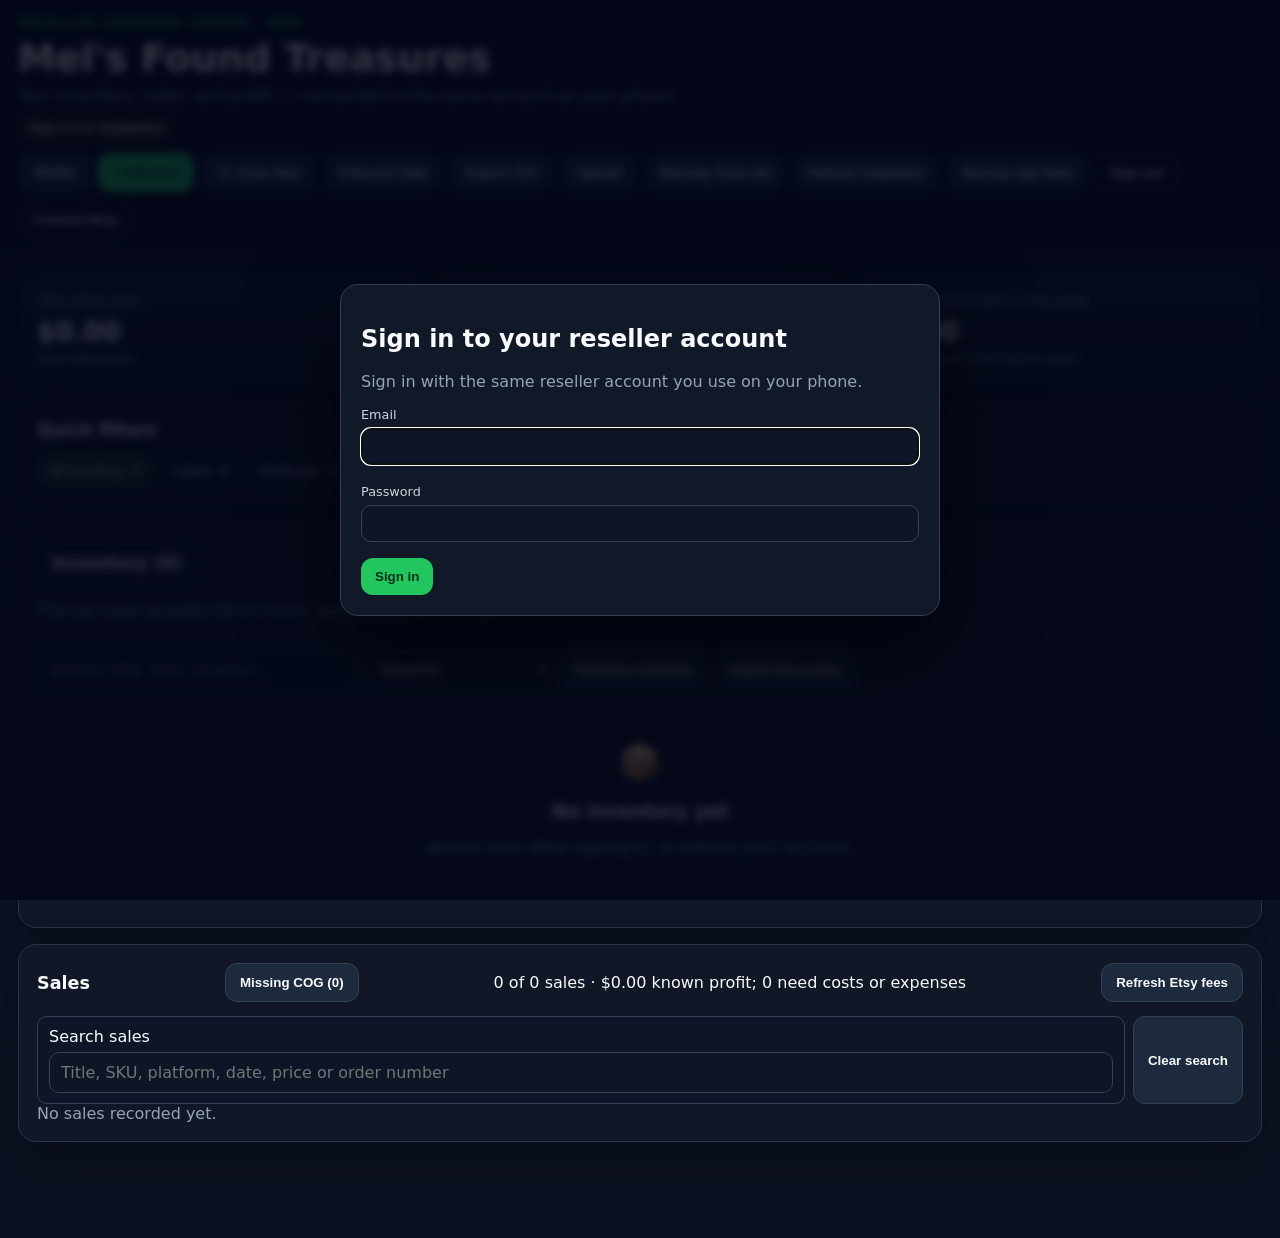
==== index.html @ 8d47d662 "Add separate saved marketplace forms to item editor" ====
<!DOCTYPE html>
<html lang="en">
<head>
  <meta charset="UTF-8" />
  <meta name="viewport" content="width=device-width, initial-scale=1.0, viewport-fit=cover" />
  <meta name="theme-color" content="#111827" />
  <title>Mel's Found Treasures | Reseller Command Center</title>
<meta name="description" content="Your private inventory, sales and profit workspace.">
<meta name="robots" content="noindex,nofollow">
  <style>
@media(min-width:1100px){.shell{max-width:1440px;padding-top:30px}.topbar{padding-left:max(32px,calc((100vw - 1440px)/2));padding-right:max(32px,calc((100vw - 1440px)/2))}.inventory-list{grid-template-columns:repeat(2,minmax(0,1fr))}.item-main,.sale-card>div{min-width:0}.item-main h3{overflow-wrap:anywhere}.modal{width:min(1000px,94vw)}}
button:focus-visible,a:focus-visible{outline:3px solid var(--accent);outline-offset:3px}

:root{--bg:#0b1020;--panel:#111827;--panel2:#182235;--text:#f8fafc;--muted:#94a3b8;--line:#273449;--accent:#22c55e;--accent2:#16a34a;--warn:#f59e0b;--danger:#ef4444;--blue:#60a5fa;--shadow:0 18px 50px rgba(0,0,0,.24)}
*{box-sizing:border-box}html{background:var(--bg);color:var(--text);font-family:Inter,ui-sans-serif,system-ui,-apple-system,BlinkMacSystemFont,"Segoe UI",sans-serif}body{margin:0;background:linear-gradient(180deg,#0b1020 0,#0e1628 34%,#0b1020 100%);min-height:100vh}.topbar{padding:28px max(18px,calc((100vw - 1280px)/2));display:flex;justify-content:space-between;align-items:flex-start;border-bottom:1px solid var(--line);background:rgba(8,13,26,.86);backdrop-filter:blur(14px);position:sticky;top:0;z-index:5}.eyebrow{font-size:.72rem;letter-spacing:.15em;font-weight:800;color:var(--accent);margin-bottom:6px}.topbar h1{margin:0;font-size:clamp(1.55rem,3.5vw,2.35rem)}.sub,.muted{color:var(--muted)}.sub{margin:.35rem 0 0;max-width:680px}.shell{max-width:1280px;margin:0 auto;padding:22px 18px 80px}.kpis{display:grid;grid-template-columns:repeat(4,1fr);gap:14px;margin-bottom:16px}.kpi{background:linear-gradient(180deg,var(--panel2),var(--panel));border:1px solid var(--line);border-radius:18px;padding:18px;box-shadow:var(--shadow)}.kpi .label{font-size:.8rem;color:var(--muted);margin-bottom:8px}.kpi .value{font-size:1.65rem;font-weight:800}.kpi .mini{font-size:.76rem;color:var(--muted);margin-top:5px}.action-row{display:flex;gap:10px;flex-wrap:wrap;margin:16px 0}.primary,.secondary,.ghost,.danger{border:0;border-radius:12px;padding:11px 14px;font-weight:700;cursor:pointer}.primary{background:var(--accent);color:#052e16}.primary:hover{background:#34d399}.secondary{background:#1d293d;color:var(--text);border:1px solid #334155}.ghost{background:transparent;color:var(--text);border:1px solid #334155}.danger{color:#fecaca;border-color:#7f1d1d}.file-label{display:inline-flex;align-items:center}.panel-grid{display:grid;grid-template-columns:1.2fr .8fr;gap:16px}.panel{background:rgba(17,24,39,.94);border:1px solid var(--line);border-radius:18px;padding:18px;margin-bottom:16px;box-shadow:var(--shadow)}.panel-head{display:flex;justify-content:space-between;align-items:center;gap:12px;margin-bottom:14px}.panel-head h2{font-size:1.1rem;margin:0}.wrap{align-items:flex-start;flex-wrap:wrap}.toolbar{display:flex;gap:8px;flex-wrap:wrap}.search,select,input,textarea{width:100%;background:#0d1526;color:var(--text);border:1px solid #344259;border-radius:10px;padding:10px 11px;font:inherit}select{cursor:pointer}.toolbar .search{width:min(320px,60vw)}.toolbar select{width:auto}.health-bars{display:grid;gap:11px}.health-row{display:grid;grid-template-columns:120px 1fr 60px;gap:10px;align-items:center;font-size:.86rem}.bar{height:10px;border-radius:999px;background:#0b1220;overflow:hidden}.bar>span{display:block;height:100%;background:linear-gradient(90deg,var(--accent),#86efac)}.chips{display:flex;gap:8px;flex-wrap:wrap}.chip{padding:8px 11px;border-radius:999px;background:#0d1526;border:1px solid #344259;color:var(--text);cursor:pointer;font-size:.84rem}.chip.active{background:#193225;border-color:#2b6d43;color:#bbf7d0}.inventory-list,.sales-list{display:grid;gap:10px}.item-card,.sale-card{display:grid;grid-template-columns:64px 1fr auto;gap:12px;align-items:center;padding:12px;border:1px solid #2b384d;border-radius:14px;background:#0d1526;cursor:pointer}.item-card:hover{border-color:#475569}.thumb{width:64px;height:64px;border-radius:10px;background:#172033;display:flex;align-items:center;justify-content:center;overflow:hidden;color:#64748b;font-size:.72rem;text-align:center}.thumb img{width:100%;height:100%;object-fit:cover}.item-main h3,.sale-card h3{margin:0 0 5px;font-size:.95rem}.meta{color:var(--muted);font-size:.77rem;display:flex;gap:8px;flex-wrap:wrap}.badge{display:inline-flex;align-items:center;border-radius:999px;padding:4px 8px;font-size:.69rem;font-weight:700}.badge.listed{background:#12305a;color:#bfdbfe}.badge.unlisted{background:#3a2a08;color:#fde68a}.badge.sold{background:#123921;color:#bbf7d0}.item-side{text-align:right}.price{font-weight:800}.profit{font-size:.78rem;color:#86efac}.loss{font-size:.78rem;color:#fca5a5}.empty-state{text-align:center;padding:36px 12px;color:var(--muted)}.empty-state h3{color:var(--text);margin-bottom:6px}.empty-icon{font-size:2.2rem}.modal{width:min(920px,94vw);max-height:90vh;overflow:auto;background:#111827;color:var(--text);border:1px solid #334155;border-radius:18px;padding:0;box-shadow:0 30px 90px rgba(0,0,0,.6)}.modal::backdrop{background:rgba(2,6,23,.8);backdrop-filter:blur(4px)}.modal form{padding:20px}.modal.small{width:min(600px,94vw)}.modal-head{display:flex;justify-content:space-between;align-items:flex-start;gap:12px;margin-bottom:16px}.modal-head h2{margin:0}.icon-btn{border:0;background:#1e293b;color:white;width:38px;height:38px;border-radius:10px;cursor:pointer}.form-grid{display:grid;grid-template-columns:repeat(2,1fr);gap:12px}.form-grid.two{grid-template-columns:repeat(2,1fr)}label{display:grid;gap:6px;font-size:.8rem;color:#cbd5e1}textarea{resize:vertical}.modal-actions{display:flex;align-items:center;gap:10px;margin-top:18px}.grow{flex:1}.photo-section{margin-bottom:16px;padding:14px;background:#0d1526;border:1px solid #2b384d;border-radius:14px}.photo-section-head{display:flex;align-items:flex-start;justify-content:space-between;gap:12px;margin-bottom:10px}.photo-help{font-size:.75rem;margin-top:4px}.photo-count{font-size:.75rem;color:#94a3b8;white-space:nowrap}.photo-preview-grid{display:grid;grid-template-columns:repeat(auto-fill,minmax(92px,1fr));gap:9px;min-height:92px}.photo-tile{position:relative;aspect-ratio:1/1;border-radius:11px;overflow:hidden;background:#172033;border:1px solid #334155}.photo-tile img{width:100%;height:100%;object-fit:cover;display:block}.photo-remove{position:absolute;right:5px;top:5px;width:28px;height:28px;border:0;border-radius:999px;background:rgba(2,6,23,.82);color:#fff;font-size:18px;line-height:1;cursor:pointer}.photo-empty{grid-column:1/-1;min-height:92px;border:1px dashed #475569;border-radius:11px;display:flex;align-items:center;justify-content:center;color:#64748b;font-size:.8rem}.photo-actions{display:flex;gap:9px;flex-wrap:wrap;margin-top:10px}.photo-actions .file-label{cursor:pointer}.wide{width:100%}.toast{position:fixed;left:50%;bottom:24px;transform:translateX(-50%) translateY(30px);background:#f8fafc;color:#0f172a;padding:10px 14px;border-radius:999px;font-weight:700;opacity:0;pointer-events:none;transition:.2s;z-index:20}.toast.show{opacity:1;transform:translateX(-50%) translateY(0)}.drive-status{display:inline-flex;align-items:center;gap:6px;margin-top:10px;padding:5px 9px;border:1px solid #334155;border-radius:999px;color:var(--muted);font-size:.76rem;font-weight:700;background:#0d1526}.drive-status.synced{color:#bbf7d0;border-color:#2b6d43}.drive-status.warn{color:#fde68a;border-color:#7c5b16}.drive-status.error{color:#fecaca;border-color:#7f1d1d}.hidden{display:none!important}@media(max-width:860px){.kpis{grid-template-columns:repeat(2,1fr)}.panel-grid{grid-template-columns:1fr}.topbar{position:static}.form-grid{grid-template-columns:1fr}.health-row{grid-template-columns:90px 1fr 48px}}@media(max-width:520px){.shell{padding:14px 12px 70px}.topbar{padding:20px 14px}.kpis{gap:9px}.kpi{padding:14px;border-radius:14px}.kpi .value{font-size:1.3rem}.panel{padding:14px;border-radius:14px}.item-card{grid-template-columns:54px 1fr}.thumb{width:54px;height:54px}.item-side{grid-column:2;text-align:left;display:flex;gap:12px}.toolbar,.toolbar .search,.toolbar select{width:100%}.action-row>*{flex:1 1 45%}.form-grid.two{grid-template-columns:1fr}.modal form{padding:16px}}

@media(max-width:520px){.photo-actions>*{flex:1 1 45%;justify-content:center}.photo-preview-grid{grid-template-columns:repeat(3,1fr)}}

  
#ebayImportDialog td,#ebayImportDialog th{padding:10px;border-bottom:1px solid var(--line);vertical-align:top;font-size:.85rem}

#salesImportDialog td,#salesImportDialog th{padding:10px;border-bottom:1px solid var(--line);font-size:.82rem;vertical-align:top}

#missingCostsDialog td,#missingCostsDialog th{padding:12px;border-bottom:1px solid var(--line);vertical-align:top}#missingCostsDialog input{margin:6px 0;max-width:180px}

@media(min-width:1100px){.kpis{grid-template-columns:repeat(5,minmax(0,1fr))}}

button.costs-need-update{background:#b91c1c;color:#fff;border:1px solid #f87171}button.costs-need-update:hover{background:#991b1b}button.costs-need-update:focus-visible{outline:3px solid #fca5a5;outline-offset:3px}

/* Keep account status and actions together above scrolling page content. */
.topbar{position:sticky;top:0;z-index:20;display:block;padding-top:16px;padding-bottom:12px;background:rgba(8,13,26,.97)}
.topbar>.action-row,.topbar>div>.action-row{margin:12px 0 0;gap:8px}
.topbar .action-row>*{white-space:nowrap}
@media(max-width:860px){.topbar{position:sticky;top:0}.topbar .action-row{flex-wrap:nowrap;overflow-x:auto;max-width:100%;padding-bottom:8px;scrollbar-width:thin}.topbar .action-row>*{flex:0 0 auto}.topbar h1{font-size:1.5rem}}
  #inventoryList{grid-template-columns:minmax(0,1fr)}
  .inventory-columns,.inventory-row{display:grid;grid-template-columns:64px minmax(0,1fr) 120px 145px 125px;align-items:center;gap:12px}
  .inventory-columns{padding:0 13px 4px;color:#a9b6c8;font-size:.78rem;font-weight:700}
  .inventory-columns .inventory-item-heading{grid-column:1 / 3}
  .inventory-row .item-side{text-align:left}
  .inventory-market{display:grid;justify-items:start;gap:4px}
  .inventory-market button{font-size:.82rem;padding:6px 10px}
  .inventory-market a{font-size:.82rem;color:#93c5fd}
  .inventory-market small{color:#a9b6c8;font-weight:650}
  .inventory-market small[data-listed="true"]{color:#86efac}
  .inventory-item-name{display:block;max-width:100%;padding:0;text-align:left;color:inherit;background:none;border:0;border-radius:2px;font:inherit}
  .inventory-cost{display:none}
  @media(max-width:720px){
    .inventory-columns{display:none}
    .inventory-row{grid-template-columns:54px minmax(0,1fr) auto}
    .inventory-row .item-side{grid-column:3;grid-row:1;text-align:left}
    .inventory-market{grid-column:2;grid-row:2}
    .inventory-market-ebay{grid-column:3}
  }
  .inventory-table-view{background:#fff;color:#20262c;border-color:#dce1e5;box-shadow:none}
  .inventory-table-view .panel-head{padding-bottom:12px;border-bottom:1px solid #e3e7ea}
  .inventory-table-view .panel-head h2 button{padding:3px 0;border:0;background:transparent;color:#136d61}
  .inventory-table-view .panel-head .muted,.inventory-table-view .empty-state{color:#59636d}
  .inventory-table-view .toolbar{flex:1 1 420px;display:flex;flex-wrap:wrap;gap:8px}
  .inventory-table-view .toolbar input{flex:1 1 160px;min-width:0}
  .inventory-table-view .toolbar input,.inventory-table-view .toolbar select,.inventory-table-view button.secondary{background:#fff;color:#26313a;border:1px solid #d3dade}
  .inventory-table-view .toolbar button.secondary{color:#116458;border-color:#9ecbc4}
  #inventoryTable.inventory-table-view #inventoryList{gap:0;border:1px solid #e0e5e8;border-radius:6px;overflow:hidden}
  .inventory-table-view .inventory-columns,.inventory-table-view .inventory-row{grid-template-columns:44px minmax(0,1fr) 112px 122px 122px;gap:0;padding:0 10px}
  .inventory-table-view .inventory-columns{background:#f1f4f5;color:#38464d;border-bottom:1px solid #dce2e6}
  .inventory-table-view .inventory-columns span{padding:9px 12px}
  .inventory-table-view .inventory-row{min-height:64px;border:0;border-radius:0;background:#fff;border-bottom:1px solid #e6eaed}
  .inventory-table-view .inventory-row:last-child{border-bottom:0}
  .inventory-table-view .inventory-row:hover,.inventory-table-view .inventory-row:focus-within{background:#f5faf9}
  .inventory-table-view .inventory-row .thumb{width:40px;height:40px;border-radius:5px;background:#f2f4f5;color:#59636d;font-size:.58rem}
  .inventory-table-view .inventory-row .item-main,.inventory-table-view .inventory-row .item-side,.inventory-table-view .inventory-market{padding:8px 12px}
  .inventory-table-view .inventory-row .item-main h3,.inventory-table-view .inventory-row .price{font-size:.86rem;color:#20262c}
  .inventory-table-view .inventory-row .meta,.inventory-table-view .inventory-market small{font-size:.75rem;color:#59636d}
  .inventory-table-view .inventory-row .meta .badge,.inventory-table-view .inventory-age,.inventory-table-view .inventory-projected{display:none}
  .inventory-table-view .inventory-cost{display:inline}
  .inventory-table-view .inventory-market{align-self:stretch;align-content:center;border-left:1px solid #e6eaed}
  .inventory-table-view .inventory-market small[data-listed="true"]{padding:2px 7px;border-radius:20px;background:#def2eb;color:#166654}
  .inventory-table-view .inventory-market button,.inventory-table-view .inventory-market a{padding:0;background:none;border:0;color:#116458;font-size:.73rem;text-decoration:underline}
  @media(max-width:720px){
    .inventory-table-view .inventory-columns{display:none}
    .inventory-table-view .inventory-row{grid-template-columns:44px minmax(0,1fr) minmax(90px,auto);padding:6px 10px}
    .inventory-table-view .inventory-market{border-left:0;grid-column:3}
    .inventory-table-view .inventory-market-ebay{grid-column:2}
    .inventory-table-view .inventory-market::before{content:attr(data-marketplace);color:#303b43;font-size:.72rem;font-weight:700}
  }
  body:has(#itemDialog[open]){background:#fff}
  body:has(#itemDialog[open])>.topbar,body:has(#itemDialog[open])>.shell{display:none}
  #itemDialog{position:static;width:100%;max-width:none;min-height:100dvh;max-height:none;margin:0;padding:0;overflow:visible;border:0;border-radius:0;background:#fff;color:#20262c;box-shadow:none}
  #itemDialog form{display:grid;grid-template-columns:208px minmax(0,1fr);align-items:start;min-height:100dvh;padding:0}
  .item-page-sidebar{position:sticky;top:0;display:grid;align-content:start;gap:12px;min-height:100dvh;padding:22px 16px;background:#f5f7f7;border-right:1px solid #e2e8e8}
  .item-page-sidebar nav{display:grid;gap:2px;border-block:1px solid #dce4e4;padding:12px 0}
  .item-page-sidebar nav a{padding:8px;color:#23534d;text-decoration:none;border-radius:4px}
  .item-page-sidebar nav a:hover{background:#e1efeb}
  .item-page-sidebar .primary{background:#12786b;color:#fff;border:1px solid #12786b}
  #itemDialog .item-page-sidebar .ghost,#itemDialog .item-page-sidebar .secondary{background:#fff;color:#36454e;border:1px solid #d3dbdf}
  #itemDialog .item-page-sidebar .danger{color:#a72e36}
  .item-page-content{width:min(100%,1050px);margin:0 auto;padding:32px clamp(18px,4vw,54px) 48px}
  .item-page-content .eyebrow{color:#14695d}
  .item-page-content .muted,.item-page-content small{color:#55636b}
  .item-page-content input,.item-page-content select,.item-page-content textarea,.item-page-content .secondary,.item-page-content .ghost{background:#fff;color:#26323b;border:1px solid #ccd6da}
  .item-page-content .photo-section,.item-page-content .form-grid,.item-page-content #etsyListingPanel{padding:16px;margin:0 0 22px;border:1px solid #dce4e6;border-radius:7px;background:#f9fbfb}
  .item-page-content #etsyListingPanel a{color:#14695d}
  .item-page-content .item-section-heading{margin:0 0 8px;font-size:1rem}
  .item-page-content section,.item-page-content h3,.item-page-content label{scroll-margin-top:16px}
  @media(max-width:700px){
    #itemDialog form{grid-template-columns:1fr}
    .item-page-sidebar{position:static;grid-template-columns:1fr 1fr;min-height:0;padding:12px;border-right:0;border-bottom:1px solid #e2e8e8}
    .item-page-sidebar nav{grid-column:1 / -1;display:flex;flex-wrap:wrap;padding:4px 0}
    .item-page-content{padding:20px 14px 36px}
  }
</style>
<link rel="stylesheet" href="./stats.css?v=marketplace-popup">
</head>
<body>
  <header class="topbar">
    <div>
      <div class="eyebrow">RESELLER COMMAND CENTER · WEB</div>
      <h1>Mel's Found Treasures</h1>
      <p class="sub">Your inventory, sales, and profit — connected to the same account as your phone.</p>
      <div id="driveStatus" class="drive-status">Sign in to Supabase</div>
    <nav class="action-row" aria-label="Main actions">
      <a class="secondary" href="#stats" id="statsLink">Stats</a>
      <button class="primary" id="addItemBtn">+ Add Item</button>
      <button class="secondary" id="scanItemBtn">📷 Scan Item</button>
      <button class="secondary" id="recordSaleBtn">$ Record Sale</button>
      <button class="secondary" id="exportBtn">Export CSV</button><button id="platformUploadBtn" class="secondary">Upload</button><button id="missingCostsBtn" class="secondary">Missing Costs</button>
      <label class="secondary file-label">Import CSV<input id="importInput" type="file" accept=".csv" hidden></label>
      <button class="secondary" id="driveSyncBtn">☁ Sync Drive</button>
      <button class="secondary" id="backupBtn">Backup App Data</button>
      <label class="secondary file-label">Restore App Data<input id="restoreInput" type="file" accept="application/json,.json" hidden></label>
    </nav>
    </div>
    <button id="installBtn" class="ghost hidden">Install App</button>
  </header>

  <main class="shell" id="homePage">
    <section class="kpis" id="kpis"></section>



    <section>
      <article class="panel">
        <div class="panel-head"><h2>Quick filters</h2></div>
        <div class="chips" id="filterChips"></div>
      </article>
    </section>

    <section class="panel" id="inventoryTable">
      <div class="panel-head wrap">
        <div><h2><button id="inventoryViewBtn" class="ghost" type="button" style="font:inherit">Inventory</button></h2><p id="inventoryViewHint" class="muted"></p></div><button id="inventoryHomeBtn" class="secondary hidden" type="button">Back to home</button>
        <div class="toolbar">
          <input id="searchInput" class="search" placeholder="Search title, SKU, location..." />
          <select id="sortSelect">
            <option value="newest">Newest</option>
            <option value="oldest">Oldest</option>
            <option value="valueHigh">Value: high to low</option>
            <option value="roiHigh">ROI: high to low</option>
            <option value="stale">Stalest first</option>
          </select>
        </div>
      </div>
      <div id="inventoryList" class="inventory-list"></div>
      <div id="emptyState" class="empty-state hidden">
        <div class="empty-icon">📦</div>
        <h3>No inventory yet</h3>
        <p>Add your first item or load the demo data to see how the app works.</p>
        <button id="demoBtn" class="secondary">Load Demo Data</button>
      </div>
    </section>

    <section class="panel">
      <div class="panel-head"><h2>Sales</h2><button id="salesMissingCostsBtn" class="secondary">Missing COG (0)</button><span id="salesSummary"></span></div>
      <div class="toolbar"><label class="search" style="flex:1">Search sales<input id="salesSearchInput" type="search" placeholder="Title, SKU, platform, date, price or order number" autocomplete="off"></label><button id="salesSearchClear" type="button" class="secondary">Clear search</button></div><div id="salesList" class="sales-list"></div>
    </section>
  </main>
  <section class="shell hidden" id="statsPage" aria-labelledby="statsTitle">
    <div class="stats-heading">
      <div><a href="#">← Back to home</a><h1 id="statsTitle" tabindex="-1">Sales stats</h1></div>
      <div class="stats-filters">
        <label>Sales period<select id="statsPeriod"><option value="all">All time</option><option value="30">Last 30 days</option><option value="90">Last 90 days</option><option value="365">Last 12 months</option></select></label>
        <label>Marketplace<select id="statsMarketplace"><option value="all">All marketplaces</option></select></label>
      </div>
    </div>
    <p id="statsCoverage" role="status"></p>
    <div class="stats-kpis" id="statsSummary"></div>
    <article class="panel">
      <div class="panel-head"><h2>Current inventory health</h2><span id="inventoryCount"></span></div>
      <div id="healthBars" class="health-bars"></div>
    </article>
    <div class="stats-grid" id="statsReports"></div>
  </section>

  <dialog id="itemDialog" aria-labelledby="itemDialogTitle">
    <form id="itemForm">
      <aside class="item-page-sidebar" aria-label="Item editor toolbar">
        <button type="button" id="backToInventoryBtn" class="secondary">← Back to inventory</button>
        <nav aria-label="Item sections">
          <a href="#itemPhotos" data-item-section="itemPhotos">Photos</a>
          <a href="#itemDetails" data-item-section="itemDetails">Item details</a>
          <a href="#etsyListingPanel" data-item-section="etsyListingPanel" id="itemPageEtsyNav">Etsy listing</a>
          <a href="#itemNotes" data-item-section="itemNotes">Notes</a>
        </nav>
        <button type="submit" class="primary">Save Item</button>
        <button type="button" id="deleteItemBtn" class="danger ghost hidden">Delete Item</button>
      </aside>
      <div class="item-page-content">
      <div class="modal-head">
        <div><div class="eyebrow">INVENTORY ITEM</div><h2 id="itemDialogTitle" tabindex="-1">Add Item</h2></div>
      </div>

      <div class="photo-section" id="itemPhotos">
        <div class="photo-section-head">
          <div>
            <strong>Item photos</strong>
            <div class="muted photo-help">Choose up to 8 pictures from your phone or take a new one.</div>
          </div>
          <span id="photoCount" class="photo-count">0 / 8</span>
        </div>
        <div class="photo-preview-grid" id="photoPreview"><div class="photo-empty">No photos yet</div></div>
        <div class="photo-actions">
          <label class="secondary file-label">Choose Photos<input id="photoLibraryInput" type="file" accept="image/*" multiple hidden></label>
          <label class="secondary file-label">Take Photo<input id="photoCameraInput" type="file" accept="image/*" capture="environment" hidden></label>
        </div>
      </div>

      <h3 class="item-section-heading" id="itemDetails">Item details</h3>
      <div class="form-grid">
        <label>Item title<input name="title" required placeholder="e.g. HP 410X Black Toner" /></label>
        <label>SKU<input name="sku" placeholder="e.g. BIN-A12-004" /></label>
        <label>Category<input name="category" placeholder="Toner, Collectibles, Tools..." /></label>
        <label>Source<input name="source" placeholder="Estate sale, auction, thrift..." /></label>
        <label>Quantity Purchased<input name="quantity" type="number" min="1" max="2147483647" step="1" value="1" required></label><label>Quantity Remaining<input name="quantityRemaining" type="number" value="1" readonly></label><p id="stockQuantityHint" class="muted"></p><label>Cost of Goods per unit ($)<input name="cost" type="number" min="0" step="any" value="0" /></label>
        <label>Expected sale price per item ($)<input name="expectedPrice" type="number" min="0" step="0.01" value="0" /></label>
        <label>Seller-paid shipping ($)<input name="shippingEstimate" type="number" min="0" step="0.01" value="0" /></label>
        <label>Storage location<input name="location" placeholder="Shelf 2 / Bin B4" /></label>
        <label>Purchase date<input name="purchaseDate" type="date" /></label>
        <label>Listing date<input name="listingDate" type="date" /></label>
        <label>Active listings<input name="activeCount" type="number" min="0" step="1" value="0" /></label>
        <label>Sold comps<input name="soldCount" type="number" min="0" step="1" value="0" /></label>
        <label>Marketplace
          <select name="marketplace">
            <option>eBay</option><option>Etsy</option><option>Facebook Marketplace</option><option>Mercari</option><option>Poshmark</option><option>Other</option>
          </select>
        </label>
        <div><label for="itemStatusSelect">Status</label><div style="display:flex;gap:10px;align-items:center;flex-wrap:wrap"><select name="status" id="itemStatusSelect" style="flex:1;min-width:120px"><option value="unlisted">Unlisted</option><option value="listed">Listed</option><option value="sold">Sold</option></select><button type="button" id="inventoryRecordSaleBtn" class="primary" style="flex:0 0 auto">Record Sale</button><button type="button" id="inventoryAddStockBtn" class="secondary" style="flex:0 0 auto">Add Stock</button></div><small id="inventoryRecordSaleHint">Record Sale opens the sale window directly using saved inventory details. Save other item edits first.</small></div>
      </div>
      <label id="itemNotes">Notes<textarea name="notes" rows="3" placeholder="Condition, flaws, bundle notes, comp observations..."></textarea></label>
      <input type="hidden" name="id" />
      </div>
    </form>
  </dialog>

  <dialog id="saleDialog" class="modal small">
    <form method="dialog" id="saleForm">
      <div class="modal-head">
        <div><div class="eyebrow">SALE</div><h2 id="saleDialogTitle">Record Sale</h2></div>
        <button type="button" onclick="this.closest('dialog').close()" value="cancel" class="icon-btn">✕</button>
      </div>
      <label>Item<select name="itemId" id="saleItemSelect" required></select></label>
      <div class="form-grid two">
        <label>Quantity sold<input name="quantity" type="number" min="1" step="1" value="1" required></label><label>Default price per unit ($)<input name="pricePerItem" type="number" min="0" step="any" required></label><label>Total sale price ($)<input name="salePrice" type="number" min="0" step="0.01" required></label><label>Cost of Goods per unit ($)<input name="costOfGoods" id="saleCostOfGoods" type="number" min="0" step="any" aria-describedby="saleCostOfGoodsHint"></label><p id="saleCostOfGoodsHint" class="muted"></p><p id="saleQuantityHint"></p><div id="saleUnitPriceEditor" style="grid-column:1/-1" hidden><h3>Price for each unit</h3><p class="muted">Each unit starts at the default price. Edit any price below. Changing the default price resets every unit.</p><div id="saleUnitPriceRows" class="form-grid two"></div><div style="display:flex;gap:12px;align-items:center"><button type="button" class="secondary" id="saleUnitPricePrevious">Previous units</button><span id="saleUnitPricePage"></span><button type="button" class="secondary" id="saleUnitPriceNext">Next units</button></div><p id="saleUnitPriceError" role="alert"></p></div><p id="saleProfitPreview"></p>
        <label>Shipping charged ($)<input name="shippingCharged" type="number" min="0" step="0.01" value="0" /></label>
        <label>Actual shipping cost ($)<input name="shippingCost" type="number" min="0" step="0.01" value="0" /></label>
        <label>Platform fees ($)<input name="fees" type="number" min="0" step="0.01" value="0" /></label>
        <label>Other costs ($)<input name="otherCosts" type="number" min="0" step="0.01" value="0" /></label>
        <label>Sold on<select name="marketplace" id="saleMarketplace" required><option value="">Choose platform</option><option>eBay</option><option>Etsy</option><option>Facebook Marketplace</option><option>Poshmark</option></select></label><label>Sale date<input name="saleDate" type="date" required /></label>
      </div>
      <div class="modal-actions"><span class="grow"></span><button type="button" onclick="this.closest('dialog').close()" value="cancel" class="secondary">Cancel</button><button class="primary" type="submit">Save Sale</button></div>
    </form>
  </dialog>

  <dialog id="scanDialog" class="modal small">
    <form method="dialog">
      <div class="modal-head">
        <div><div class="eyebrow">SCAN ITEM</div><h2>Photo workflow</h2></div>
        <button type="button" onclick="this.closest('dialog').close()" value="cancel" class="icon-btn">✕</button>
      </div>
      <p class="muted">Version 1 saves the photo directly to the inventory record. AI identification and live eBay comps are the next integration step because they require external API credentials.</p>
      <button type="button" id="scanToAddBtn" class="primary wide">Take / Choose Photo and Add Item</button>
    </form>
  </dialog>

<dialog id="signInDialog" class="modal small"><form id="signInForm">
<h2>Sign in to your reseller account</h2><p class="muted">Sign in with the same reseller account you use on your phone.</p>
<label>Email<input name="email" type="email" autocomplete="username" required></label><br>
<label>Password<input name="password" type="password" autocomplete="current-password" required></label>
<p id="signInError" role="alert"></p><button class="primary" type="submit">Sign in</button>
</form></dialog>
<dialog id="restockDialog" class="modal small"><form id="restockForm"><h2>Add Stock</h2><p id="restockTitle"></p><p>New purchases stay under this item. Previous sales and their costs stay unchanged. Available stock sells oldest purchase first.</p><label>Units to add<input name="quantity" type="number" min="1" max="2147483647" step="1" value="1" required></label><label>New purchase cost per unit ($)<input name="unitCost" type="number" min="0" step="0.01" required></label><label>Default selling price for new stock ($)<input name="askingPrice" type="number" min="0" step="0.01" required></label><label>Purchase date<input name="purchaseDate" type="date" required></label><p id="restockTotal"></p><p id="restockError" role="alert"></p><div class="modal-actions"><button type="button" id="restockCancel" class="secondary">Cancel</button><button type="submit" class="primary">Add Stock &amp; List</button></div></form></dialog><dialog id="missingCostsDialog" class="modal"><div style="padding:24px"><h2>Missing purchase costs</h2><p id="missingCostsCount"></p><label>Show<select id="missingCostsFilter"><option value="all">All costs needing review</option><option value="unknown">Unknown costs only</option><option value="sales">Sales needing costs</option><option value="zero">$0 costs to review</option></select></label><p id="missingCostsStatus" role="status" aria-live="polite"></p><div style="max-height:55vh;overflow:auto"><table style="width:100%;text-align:left"><thead><tr><th>Item / sale</th><th>Units</th><th>Cost of Goods per unit</th></tr></thead><tbody id="missingCostsRows"></tbody></table></div><div class="modal-actions"><button id="missingCostsClose" class="secondary" onclick="document.getElementById('missingCostsDialog').close()">Close</button></div></div></dialog><dialog id="pendingCostDialog" class="modal small"><form id="pendingCostForm"><h2>Enter purchase cost</h2><p id="pendingCostTitle"></p><p id="pendingCostQty"></p><label>Cost of Goods per unit ($)<input name="purchaseCost" type="number" min="0" step="any" required></label><p id="pendingCostError" role="alert"></p><div class="modal-actions"><button type="button" class="secondary" onclick="document.getElementById('pendingCostDialog').close()">Cancel</button><button type="submit" class="primary">Save cost</button></div></form></dialog><dialog id="salesImportDialog" class="modal"><div style="padding:24px"><h2>Review historical eBay sales</h2><p>Orders and transaction reports are combined to calculate product revenue, fees and net postage. Review the matched items, costs, and remaining stock before importing.</p><label>Orders CSV<input id="salesOrdersFile" type="file" accept=".csv,text/csv"></label><label>Transaction CSV (required for expenses)<input id="salesPaymentsFile" type="file" accept=".csv,text/csv"></label><label>Vendoo CSV (optional purchase-cost suggestions)<input id="salesVendooFile" type="file" accept=".csv,text/csv"></label><p id="salesImportStatus" role="status" aria-live="polite"></p><div style="max-height:40vh;overflow:auto"><table style="width:100%;text-align:left"><thead><tr><th>Order / item</th><th>Qty</th><th>Sale revenue</th><th>Fees / postage</th><th>COG per unit</th><th>Review</th></tr></thead><tbody id="salesRows"></tbody></table></div><label style="display:flex;gap:12px;align-items:flex-start;margin:18px 0"><input id="salesStockConfirm" type="checkbox" style="width:auto">I reviewed these sales. Matching inventory will have its sold quantity deducted, and sold-out Etsy listings will be queued for delisting.</label><div class="modal-actions"><button id="salesClose" class="secondary" onclick="document.getElementById('salesImportDialog').close()">Close</button><button id="salesImportButton" class="primary" disabled>Import historical sales</button></div></div></dialog><dialog id="vendooEnrichDialog" class="modal"><div style="padding:24px"><h2>Fill missing Vendoo photos and COG</h2><p id="vendooEnrichStatus" role="status" aria-live="polite"></p><div style="max-height:55vh;overflow:auto"><table style="width:100%;text-align:left"><thead><tr><th>Item</th><th>Fields to update / review</th></tr></thead><tbody id="vendooEnrichBody"></tbody></table></div><div class="modal-actions"><button id="vendooEnrichClose" class="secondary" onclick="document.getElementById('vendooEnrichDialog').close()">Close</button><button id="vendooEnrichSave" class="primary" disabled>Fill matching records</button></div></div></dialog><dialog id="vendooPhotosDialog" class="modal"><div style="padding:24px"><h2>Fill missing photos from Vendoo</h2><p id="vendooPhotosStatus" role="status" aria-live="polite"></p><div style="max-height:55vh;overflow:auto"><table style="width:100%;text-align:left"><thead><tr><th>Item</th><th>Photo match</th></tr></thead><tbody id="vendooPhotosBody"></tbody></table></div><div class="modal-actions"><button id="vendooPhotosClose" class="secondary" onclick="document.getElementById('vendooPhotosDialog').close()">Close</button><button id="vendooPhotosSave" class="primary" disabled>Add matching photos</button></div></div></dialog><dialog id="platformUploadDialog" class="modal small"><div style="padding:24px"><h2>Upload listings</h2><label>Platform<select id="uploadPlatform"><option value="ebay">eBay</option><option value="vendoo">Vendoo</option><option value="etsy">Etsy</option><option value="facebook">Facebook Marketplace</option></select></label><p id="platformUploadHint"></p><label id="vendooModeLabel" hidden>Import type<select id="vendooUploadMode"><option value="enrich" selected>Fill missing photos and COG — active and sold</option><option value="listings">Active inventory and listings</option><option value="photos">Photos only — active and sold records</option></select></label><label class="secondary file-label">Choose CSV file<input id="platformUploadFile" type="file" accept=".csv,text/csv"></label><p id="platformFileStatus" role="status" aria-live="polite"></p><button id="platformPreviewRetry" class="secondary" type="button">Preview selected file</button><div class="modal-actions"><button class="secondary" onclick="document.getElementById('platformUploadDialog').close()">Cancel</button></div></div></dialog><dialog id="ebayImportDialog" class="modal"><div style="padding:24px"><h2>Review uploaded listings</h2><p id="ebayImportSummary"></p><p id="ebayImportStatus" role="status" aria-live="polite"></p><div style="overflow:auto;max-height:45vh"><table style="width:100%;border-collapse:collapse;text-align:left"><thead><tr><th>Listing</th><th>Source reference</th><th>Action</th><th>Details</th></tr></thead><tbody id="ebayImportBody"></tbody></table></div><div class="modal-actions"><button id="ebayCloseImport" class="secondary" onclick="document.getElementById('ebayImportDialog').close()">Close</button><button id="ebayConfirmImport" class="primary" disabled>Import</button></div></div></dialog>
  <div id="toast" class="toast"></div>
  <script>
const STORE='reseller-command-center-data';
const LEGACY_STORES=['reseller-command-center-v1'];
const BACKUP_FORMAT='reseller-command-center-backup-v1';
const UPDATED_KEY='reseller-command-center-updated-at';
const nowISO=()=>new Date().toISOString().slice(0,10);
const money=n=>new Intl.NumberFormat('en-US',{style:'currency',currency:'USD'}).format(Number(n||0));
const daysBetween=(a,b=new Date())=>{if(!a)return 0;const d=new Date(a+'T12:00:00');return Math.max(0,Math.floor((b-d)/86400000));};
const uid=()=>crypto.randomUUID?.() || '10000000-1000-4000-8000-100000000000'.replace(/[018]/g,c=>(Number(c)^crypto.getRandomValues(new Uint8Array(1))[0]&15>>Number(c)/4).toString(16));

let data=load();
let activeFilter='all';
let editingId=null;
let deferredPrompt=null;
let workingPhotos=[];
let localUpdatedAt=Number(localStorage.getItem(UPDATED_KEY)||0);
let cloudSaveTimer=null;
let cloudBusy=false;
const MAX_PHOTOS=8;

const BUNDLED_THUMBNAILS={};
const BUNDLED_DRIVE_PHOTOS=[];
// Bundled app connection: publishable key only; requests require the user's session.
const SB_URL='https://qlzbgzlfuajsxqsjlduo.supabase.co';
const SB_KEY='sb_publishable_U7wEA2jvrY8uvTS3OcDwvQ_SxrGac3V';
const TARGET_USER='8520b225-f0b0-4361-b5ee-0039209eeb37';
let session=null, rawItems=new Map(), rawSales=new Map(), baseline={items:[],sales:[]}, ready=false, saving=false, refreshPromise=null;
const deep=x=>JSON.parse(JSON.stringify(x));
function metadata(notes){try{return JSON.parse(notes)?.reseller_import_v1||{};}catch{return {notes:notes||''};}}
function fromInventory(r){
 const m=metadata(r.notes);
 return {...m,id:r.id,title:r.title,sku:r.sku||'',category:r.category||'',cost:Number(r.purchase_price||0),
  purchaseDate:r.purchase_date||'',source:r.purchase_location||'',expectedPrice:Number(r.asking_price||0),
  quantity:Number(r.quantity),quantityRemaining:r.quantity_remaining==null?null:Number(r.quantity_remaining),status:r.status.toLowerCase(),createdAt:r.created_at,notes:m.notes||'',photo:m.photo||'',photos:m.photos||[],
  photoIds:m.photoIds||[],shippingEstimate:Number(m.shippingEstimate||0),location:m.location||'',listingDate:m.listingDate||'',
  activeCount:Number(m.activeCount||0),soldCount:Number(m.soldCount||0)};
}
function toInventory(i){
 const m={...metadata(rawItems.get(i.id)?.notes),...i};
 delete m.storagePhotos;
 if(!String(m.photo||'').startsWith('data:'))m.photo=metadata(rawItems.get(i.id)?.notes).photo||'';
 // Legacy Drive references are retained until a separate Storage migration.
 return {id:i.id,user_id:session.user.id,title:i.title,sku:i.sku||'',category:i.category||'',purchase_price:Number(i.cost||0),
 purchase_date:i.purchaseDate||null,purchase_location:i.source||'',asking_price:Number(i.expectedPrice||0),quantity:Number(i.quantity??1),quantity_remaining:rawItems.get(i.id)?.quantity_remaining??Number(i.quantity??1),
 status:({unlisted:'Unlisted',listed:'Listed',sold:'Sold'})[i.status],notes:JSON.stringify({reseller_import_v1:m}),created_at:i.createdAt};
}
function fromSale(s){let financialsPending=false;try{financialsPending=JSON.parse(s.notes||'{}')?.etsy_order_import_v1?.financialsPending===true;}catch{}return {financialsPending,id:s.id,itemId:s.inventory_id,marketplace:s.marketplace||'',unitPricing:storedSaleUnitPricing(s),quantity:Number(s.quantity||1),pricePerItem:Number(s.price_per_item??(Number(s.sale_price)/Number(s.quantity||1))),purchaseCostPending:!!s.purchase_cost_pending,purchaseCostAllocated:s.purchase_cost_allocated==null?null:Number(s.purchase_cost_allocated),salePrice:Number(s.sale_price),shippingCharged:Number(s.buyer_shipping_paid||0),shippingCost:Number(s.shipping_cost||0),fees:Number(s.marketplace_fees||0),otherCosts:Number(s.other_fees||0),saleDate:(s.sold_at||'').slice(0,10)};}
function toSale(s){return {id:s.id,user_id:session.user.id,inventory_id:s.itemId,marketplace:s.marketplace||data.items.find(i=>i.id===s.itemId)?.marketplace||null,sold_at:s.saleDate+'T00:00:00Z',quantity:1,sale_price:s.salePrice,buyer_shipping_paid:s.shippingCharged,shipping_cost:s.shippingCost,marketplace_fees:s.fees,other_fees:s.otherCosts,notes:JSON.stringify({reseller_import_v1:s})};}
function setDriveStatus(text,state=''){const el=document.getElementById('driveStatus');el.textContent=text;el.className='drive-status '+state;}
function cloudMode(){return false;} // No Google Apps Script or automatic Drive migration.
function normalizeData(v){return {items:Array.isArray(v?.items)?v.items:[],sales:Array.isArray(v?.sales)?v.sales:[]};}
function load(){return {items:[],sales:[]};} // Never upload the legacy local/Drive snapshot.
function persistLocal(){} // Session data is not copied into old app data keys.
async function request(path,options={},auth=true){
 if(auth)await ensureSession();
 const response=await fetch(SB_URL+path,{...options,headers:{apikey:SB_KEY,...(auth?{Authorization:'Bearer '+session.access_token}:{}),'Content-Type':'application/json',...options.headers}});
 const text=await response.text();let value;try{value=text?JSON.parse(text):null;}catch{value=null;}
 if(!response.ok)throw new Error(value?.message||value?.msg||value?.error_description||'Connection failed ('+response.status+')');
 return value;
}
function storeSession(s){session=s;localStorage.setItem('reseller_supabase_session_v2',JSON.stringify(s));}
async function ensureSession(){
 if(!session)throw new Error('Sign in first');
 if(session.expires_at*1000>Date.now()+60000)return;
 if(!refreshPromise)refreshPromise=(async()=>{
  const s=await request('/auth/v1/token?grant_type=refresh_token',{method:'POST',body:JSON.stringify({refresh_token:session.refresh_token})},false);
  s.expires_at=Math.floor(Date.now()/1000)+s.expires_in;storeSession(s);
 })().finally(()=>{refreshPromise=null;});
 await refreshPromise;
}
function editable(enabled){
 for(const id of ['addItemBtn','scanItemBtn','recordSaleBtn'])document.getElementById(id).disabled=!enabled;
}
async function syncFromDrive(){
 if(saving)throw new Error('Wait for the current save');
 ready=false;editable(false);setDriveStatus('Loading Supabase…','warn');
 try{
  const filter='?user_id=eq.'+TARGET_USER+'&order=id&limit=1000';
  const [inventory,sales,photoRows]=await Promise.all([
    request('/rest/v1/inventory'+filter),
    request('/rest/v1/sales'+filter),
    request('/rest/v1/item_photos?user_id=eq.'+TARGET_USER+'&order=sort_order,id&limit=1000')
  ]);
  if(inventory.length>=1000||sales.length>=1000)throw new Error('Account exceeds this version’s 1,000-row limit');
  rawItems=new Map(inventory.map(r=>[r.id,r]));
  rawSales=new Map(sales.map(r=>[r.id,r]));
  data={items:inventory.map(fromInventory),sales:sales.map(fromSale)};
  // Bundled thumbnails from the user's export are a display fallback, not a database upload.
  data.items.forEach(i=>{if(!i.photo&&BUNDLED_THUMBNAILS[i.id])i.photo=BUNDLED_THUMBNAILS[i.id];});
  if(typeof loadStoredPhotos==='function')await loadStoredPhotos(photoRows);
  baseline=deep(data);ready=true;render();editable(true);
  setDriveStatus(`Supabase · ${data.items.length} items · ${data.sales.length} sales`,'synced');
  syncItemPageRoute();
 }catch(e){setDriveStatus(e.message,'error');throw e;}
}
async function save(){
 if(!ready||saving)throw Error('Connect and refresh before saving');saving=true;editable(false);setDriveStatus('Saving to Supabase…','warn');let confirmed=false;
 try{
  const prior=new Map(baseline.items.map(i=>[i.id,i]));
  const p_items=data.items.filter(i=>JSON.stringify(i)!==JSON.stringify(prior.get(i.id))).map(i=>({row:toInventory(i),expected:rawItems.get(i.id)||null}));
  const p_sales=data.sales.filter(s=>!baseline.sales.some(b=>b.id===s.id)).map(toSale);
  const p_deleted=baseline.items.filter(i=>!data.items.some(n=>n.id===i.id)).map(i=>({id:i.id,expected:rawItems.get(i.id)}));
  await request('/rest/v1/rpc/reseller_save_quantity_inventory_v2',{method:'POST',body:JSON.stringify({p_items,p_sales,p_deleted})});confirmed=true;
  if(p_items.length===1&&p_items[0].expected&&!p_sales.length&&!p_deleted.length)await refreshSavedCostItem(p_items[0].row.id);
  else{saving=false;await syncFromDrive();}
 }catch(e){if(!confirmed){data=deep(baseline);render();}ready=false;setDriveStatus((confirmed?'Saved, but refresh failed: ':'Save not confirmed: ')+e.message,'error');throw e;}
 finally{saving=false;editable(ready);}
}

async function startSupabase(){
 editable(false);
 // Historical photo imports stay in the Android app; web loads account photos from Supabase.
 document.getElementById('driveSyncBtn').textContent='Refresh Supabase';
 document.getElementById('driveSyncBtn').onclick=()=>syncFromDrive().catch(e=>alert(e.message));
 // Bulk restore/demo are disabled to avoid replacing imported records accidentally.
 for(const id of ['importInput','restoreInput'])document.getElementById(id).closest('label').remove();
 document.getElementById('demoBtn').remove();
 document.querySelector('#emptyState p').textContent='Add an item after signing in, or refresh your account.';
 const logout=document.createElement('button');logout.className='ghost';logout.textContent='Sign out';
 logout.onclick=async()=>{
  if(saving||document.querySelector('dialog[open]'))return alert('Finish or close your open form first.');
  if(session)try{await request('/auth/v1/logout',{method:'POST'});}catch{}
  session=null;localStorage.removeItem('reseller_supabase_session_v2');ready=false;data={items:[],sales:[]};baseline=deep(data);rawItems.clear();rawSales.clear();render();editable(false);document.getElementById('signInDialog').showModal();setDriveStatus('Sign in to Supabase','warn');
 };document.querySelector('.action-row').append(logout);
 document.getElementById('signInForm').onsubmit=async e=>{
  e.preventDefault();const f=e.currentTarget,button=f.querySelector('button');button.disabled=true;
  const error=document.getElementById('signInError');error.textContent='Signing in…';
  try{
   const s=await request('/auth/v1/token?grant_type=password',{method:'POST',body:JSON.stringify({email:f.elements.email.value.trim(),password:f.elements.password.value})},false);
   if(s.user.id!==TARGET_USER)throw new Error('Use the account that owns your imported inventory.');
   s.expires_at=Math.floor(Date.now()/1000)+s.expires_in;storeSession(s);f.elements.password.value='';
   await syncFromDrive();document.getElementById('signInDialog').close();error.textContent='';
  }catch(err){error.textContent=err.message;}finally{button.disabled=false;}
 };
 document.getElementById('signInDialog').addEventListener('cancel',e=>e.preventDefault());
 try{
  const saved=JSON.parse(localStorage.getItem('reseller_supabase_session_v2')||'null');
  if(saved?.user?.id===TARGET_USER){session=saved;await syncFromDrive();return;}
 }catch{}
 setDriveStatus('Sign in to Supabase','warn');document.getElementById('signInDialog').showModal();
}

const PHOTO_BUCKET='reseller-photos';
let photoImportBusy=false;
async function loadStoredPhotos(rows=null){
 if(!rows)rows=await request('/rest/v1/item_photos?user_id=eq.'+TARGET_USER+'&order=sort_order,id&limit=1000');
 if(rows.length>=1000)throw new Error('Photo count exceeds this version’s 1,000-photo limit');
 const groups=new Map();
 for(const r of rows){
  if(!r.storage_path.startsWith(TARGET_USER+'/'+r.inventory_id+'/'))continue;
  const list=groups.get(r.inventory_id)||[];list.push(r);groups.set(r.inventory_id,list);
 }
 for(const item of data.items){
  item.storagePhotos=groups.get(item.id)||[];
 }
}
function showStoredGallery(item){
 const old=document.getElementById('cloudPhotoGallery');if(old)old.remove();
 renderPhotoPreview();
}
function storedItemPhotos(){return data.items.find(i=>i.id===editingId)?.storagePhotos||[];}
function renderPhotoPreview(){
 const preview=document.getElementById('photoPreview'),stored=storedItemPhotos();
 document.getElementById('photoCount').textContent=(stored.length+workingPhotos.length)+' / '+MAX_PHOTOS;
 preview.replaceChildren();
 function tile(src,label){
  const box=document.createElement('div');box.className='photo-tile';
  const image=document.createElement('img');image.src=src;image.alt=label;box.append(image);preview.append(box);return box;
 }
 stored.forEach((p,index)=>{if(p.url)tile(p.url,'Item photo '+(index+1));});
 workingPhotos.forEach((p,index)=>{
  const box=tile(photoSrc(p),'Item photo '+(stored.length+index+1));
  const remove=document.createElement('button');remove.type='button';remove.className='photo-remove';remove.textContent='×';remove.setAttribute('aria-label','Remove new photo');
  remove.onclick=()=>{workingPhotos.splice(index,1);renderPhotoPreview();};box.append(remove);
 });
 if(!preview.children.length){const empty=document.createElement('div');empty.className='photo-empty';empty.textContent=stored.some(photo=>!photo.url)?'Loading photos…':'No photos yet';preview.append(empty);}
}
async function hashBytes(bytes){return [...new Uint8Array(await crypto.subtle.digest('SHA-256',bytes))].map(b=>b.toString(16).padStart(2,'0')).join('');}
async function uploadVerifiedPhoto(photo,bytes){
 if(bytes.byteLength!==photo.size||await hashBytes(bytes)!==photo.sha256)throw new Error('Bundled photo verification failed');
 await ensureSession();
 const headers={apikey:SB_KEY,Authorization:'Bearer '+session.access_token};
 let response=await fetch(SB_URL+'/storage/v1/object/'+PHOTO_BUCKET+'/'+photo.storage_path,{method:'POST',headers:{...headers,'Content-Type':'image/jpeg','x-upsert':'false'},body:bytes});
 let uploadError='';
 if(!response.ok){const error=await response.json().catch(()=>({}));uploadError=error.message||error.error||'Photo upload failed';}
 // Verify even a newly uploaded object before registering it; retries never overwrite objects.
 const check=await fetch(SB_URL+'/storage/v1/object/authenticated/'+PHOTO_BUCKET+'/'+photo.storage_path,{headers});
 if(!check.ok)throw new Error(uploadError||'Stored photo could not be verified');
 if(await hashBytes(await check.arrayBuffer())!==photo.sha256)throw new Error('Stored photo verification failed');
 await request('/rest/v1/rpc/reseller_link_photo_v1',{method:'POST',body:JSON.stringify({p_row:{id:photo.id,user_id:TARGET_USER,inventory_id:photo.inventory_id,storage_path:photo.storage_path,sort_order:photo.sort_order,is_primary:photo.is_primary}})});
}
async function importDrivePhotos(){
 if(!ready||saving||photoImportBusy)return;
 if(document.querySelector('dialog[open]'))return alert('Close your open form first.');
 if(!confirm('Copy the 25 bundled Drive photos into your private Supabase photo storage? Drive originals will stay in place. Run the photo setup SQL first.'))return;
 photoImportBusy=true;saving=true;editable(false);const button=document.getElementById('importDrivePhotos');button.disabled=true;
 try{
  const photos=BUNDLED_DRIVE_PHOTOS;
  if(!Array.isArray(photos)||photos.length!==25)throw new Error('Bundled photo data is incomplete');
  for(let n=0;n<photos.length;n++){
   const p=photos[n];if(!data.items.some(i=>i.id===p.inventory_id))throw new Error('An original inventory item is missing. Import stopped.');
   setDriveStatus('Importing photo '+(n+1)+' / '+photos.length,'warn');
   const bytes=Uint8Array.from(atob(p.base64),c=>c.charCodeAt(0));
   await uploadVerifiedPhoto(p,bytes.buffer);
  }
  alert('All '+photos.length+' photos are copied and verified. Drive originals were kept.');
 }catch(e){alert('Photo import stopped: '+e.message+' You can retry; verified copies will be reused.');}
 finally{saving=false;photoImportBusy=false;button.disabled=false;await syncFromDrive().catch(e=>alert(e.message));}
}
function addPhotoImportButton(){
 const button=document.createElement('button');button.id='importDrivePhotos';button.className='secondary';button.textContent='Import 25 Drive Photos';button.onclick=importDrivePhotos;document.querySelector('.action-row').append(button);
}

function saleNeedsCOG(s){return !!s.purchaseCostPending||s.purchaseCostAllocated==null||!Number.isFinite(Number(s.purchaseCostAllocated))||Number(s.purchaseCostAllocated)<=0;}
function saleSearchMatches(s,item,query,raw){
 let order={};try{order=JSON.parse(raw?.notes||'{}').ebay_order_import_v1||{};}catch{}
 const text=[item?.title,item?.sku,s.marketplace,s.saleDate,s.salePrice,Number(s.salePrice||0).toFixed(2),s.id,order.orderNumber,order.listingId,order.transactionId,order.sourceKey,saleNeedsCOG(s)?'missing cog':''].join(' ').toLowerCase();return String(query||'').toLowerCase().trim().split(/\s+/).filter(Boolean).every(word=>text.includes(word));
}
document.getElementById('salesSearchInput').addEventListener('input',renderSales);
document.getElementById('salesSearchClear').onclick=()=>{document.getElementById('salesSearchInput').value='';renderSales();};
let editingSaleId=null;
function renderSales(){
 const list=document.getElementById('salesList');
 const query=document.getElementById('salesSearchInput').value,sales=[...data.sales].filter(s=>saleSearchMatches(s,data.items.find(i=>i.id===s.itemId),query,rawSales.get(s.id))).sort((a,b)=>new Date(b.saleDate)-new Date(a.saleDate));
 const total=sales.reduce((sum,s)=>sum+(saleProfit(s,data.items.find(i=>i.id===s.itemId))??0),0);
 document.getElementById('salesSummary').textContent=sales.length+' of '+data.sales.length+' sales · '+money(total)+' known profit; '+sales.filter(s=>s.financialsPending||saleNeedsCOG(s)).length+' need costs or expenses';
 if(!sales.length){list.innerHTML='<div class="muted">'+(data.sales.length?'No sales match your search.':'No sales recorded yet.')+'</div>';return;}
 list.innerHTML=sales.map(s=>{
  const i=data.items.find(i=>i.id===s.itemId),p=saleProfit(s,i);
  return `<article class="sale-card" data-sale-id="${escapeHtml(s.id)}" role="button" tabindex="0" aria-label="Edit sale for ${escapeHtml(i?.title||'item')}"><div class="thumb" data-sales-thumbnail-id="${escapeHtml(s.itemId)}">Sold</div><div><h3>${escapeHtml(i?.title||'Unknown item')}</h3><div class="meta"><span>${escapeHtml(s.saleDate)}</span><span>Sold ${money(s.salePrice)}</span>${s.marketplace?`<span>${escapeHtml(s.marketplace)}</span>`:''}<span>Edit sale</span></div></div><div class="item-side"><div class="${saleNeedsCOG(s)?'loss':p>=0?'profit':'loss'}">${s.financialsPending?'Review Etsy fees / postage':saleNeedsCOG(s)?'Missing COG — tap to enter':money(p)+' profit'}</div></div></article>`;
 }).join('');
 list.querySelectorAll('[data-sale-id]').forEach(card=>{
  card.onclick=()=>openEditSale(card.dataset.saleId);
  card.onkeydown=e=>{if(e.key==='Enter'||e.key===' '){e.preventDefault();openEditSale(card.dataset.saleId);}};
 });
  if(typeof observeSalesThumbnails==='function')observeSalesThumbnails();
}
function openSale(itemId=null){
 if(!ready||saving)return toast('Wait for the current sync');
 editingSaleId=null;const f=document.getElementById('saleForm');f.reset();
 f.elements.itemId.disabled=false;f.elements.saleDate.value=nowISO();populateSaleSelect(itemId);
 if(itemId){const item=data.items.find(i=>i.id===itemId);if(item)f.elements.salePrice.value=item.expectedPrice||'';}
 document.getElementById('saleDialogTitle').textContent='Record Sale';
 f.querySelector('button[type="submit"]').textContent='Save Sale';document.getElementById('saleDialog').showModal();
}
function openEditSale(saleId){
 if(!ready||saving)return toast('Wait for the current sync');
 const sale=data.sales.find(s=>s.id===saleId);if(!sale)return;
 editingSaleId=sale.id;const f=document.getElementById('saleForm');f.reset();populateSaleSelect(sale.itemId);
 f.elements.itemId.value=sale.itemId;f.elements.itemId.disabled=true;
 for(const key of ['salePrice','shippingCharged','shippingCost','fees','otherCosts','saleDate'])f.elements[key].value=sale[key]??'';
 document.getElementById('saleDialogTitle').textContent='Edit Sale';
 f.querySelector('button[type="submit"]').textContent='Save Changes';document.getElementById('saleDialog').showModal();
}
function validateSaleChanges(value){
 const result={saleDate:value.saleDate};
 if(!/^\d{4}-\d{2}-\d{2}$/.test(result.saleDate||''))throw new Error('Choose a sale date');
 for(const key of ['salePrice','shippingCharged','shippingCost','fees','otherCosts']){
  const n=Number(value[key]);if(!Number.isFinite(n)||n<0)throw new Error('Amounts must be zero or greater');result[key]=n;
 }
 return result;
}
async function updateRecordedSale(saleId,changes){
 const expected=rawSales.get(saleId);if(!expected)throw new Error('Refresh and reopen this sale');
 await request('/rest/v1/rpc/reseller_edit_sale_v1',{method:'POST',body:JSON.stringify({p_sale_id:saleId,p_expected:expected,p_changes:validateSaleChanges(changes)})});
}
async function handleSaleSubmit(e){
 e.preventDefault();if(!ready||saving)return;
 const f=e.currentTarget,button=f.querySelector('button[type="submit"]');button.disabled=true;
 const wasEditing=!!editingSaleId;let confirmed=false;
 try{
  const values=Object.fromEntries(new FormData(f).entries()),changes=validateSaleChanges(values);
  if(wasEditing){
   saving=true;editable(false);
   try{await updateRecordedSale(editingSaleId,changes);confirmed=true;}
   finally{saving=false;editable(ready);}
   document.getElementById('saleDialog').close();editingSaleId=null;
   await syncFromDrive();toast('Sale updated');
  }else{
   const sale={...changes,id:uid(),itemId:values.itemId};data.sales.push(sale);
   const item=data.items.find(i=>i.id===sale.itemId);if(item)item.status='sold';
   await save();document.getElementById('saleDialog').close();toast('Sale recorded');
  }
 }catch(error){alert((confirmed?'Changes saved, but refresh failed: ':'Could not confirm sale: ')+error.message+' Refresh before trying again.');}
 finally{button.disabled=false;}
}

function toast(msg){const t=document.getElementById('toast');t.textContent=msg;t.classList.add('show');setTimeout(()=>t.classList.remove('show'),1800)}

function calcSellThrough(item){const active=Number(item.activeCount||0),sold=Number(item.soldCount||0);const total=active+sold;return total?Math.round((sold/total)*100):null;}
function expectedNet(item){return Number(item.expectedPrice||0)*.85-Number(item.shippingEstimate||0)-nextUnitCOG(item)}
function saleProfit(sale,item){if(sale.financialsPending||saleNeedsCOG(sale))return null;return Number(sale.salePrice||0)+Number(sale.shippingCharged||0)-Number(sale.shippingCost||0)-Number(sale.fees||0)-Number(sale.otherCosts||0)-Number(sale.purchaseCostAllocated??(Number(item?.cost||0)*Number(sale.quantity||1)/Number(item?.quantity||1)))}

function render(){renderKPIs();renderHealth();renderFilters();renderInventory();renderSales();populateSaleSelect();}
function renderKPIs(){
  const cards=['eBay','Etsy','Facebook Marketplace'].map(platform=>{
    const sales=data.sales.filter(sale=>normalizeSalePlatform(sale.marketplace)===platform);
    const revenue=sales.reduce((total,sale)=>total+Number(sale.salePrice||0),0);
    return '<button type="button" class="kpi marketplace-total" data-marketplace-stats="'+escapeHtml(platform)+'" aria-haspopup="dialog"><span class="label">'+escapeHtml(platform)+' total sales</span><span class="value">'+money(revenue)+'</span><span class="mini">View '+escapeHtml(platform)+' stats</span></button>';
  });
  document.getElementById('kpis').innerHTML=cards.join('');
}
function renderHealth(){
  const total=Math.max(1,data.items.filter(i=>i.status!=='sold').length);
  const listed=data.items.filter(i=>i.status==='listed').length;
  const unlisted=data.items.filter(i=>i.status==='unlisted').length;
  const stale=data.items.filter(i=>i.status==='listed'&&daysBetween(i.listingDate)>90).length;
  const strong=data.items.filter(i=>{const s=calcSellThrough(i);return s!==null&&s>=60&&i.status!=='sold'}).length;
  const rows=[['Listed',listed],['Unlisted',unlisted],['90+ days',stale],['60%+ ST',strong]];
  document.getElementById('healthBars').innerHTML=rows.map(([n,v])=>`<div class="health-row"><span>${n}</span><div class="bar"><span style="width:${Math.min(100,v/total*100)}%"></span></div><strong>${v}</strong></div>`).join('');
  document.getElementById('inventoryCount').textContent=`${data.items.filter(i=>i.status!=='sold').length} unsold items`;
}
function renderFilters(){
  const counts={all:data.items.filter(i=>i.status!=='sold').length,listed:data.items.filter(i=>i.status==='listed').length,unlisted:data.items.filter(i=>i.status==='unlisted').length,stale:data.items.filter(i=>i.status==='listed'&&daysBetween(i.listingDate)>90).length,strong:data.items.filter(i=>{const s=calcSellThrough(i);return s!==null&&s>=60&&i.status!=='sold'}).length,sold:data.items.filter(i=>i.status==='sold').length};
  const labels={all:'All inventory',listed:'Listed',unlisted:'Death pile',stale:'90+ days',strong:'60%+ sell-through',sold:'Sold'};
  document.getElementById('filterChips').innerHTML=Object.keys(labels).map(k=>`<button class="chip ${activeFilter===k?'active':''}" data-filter="${k}">${labels[k]} · ${counts[k]}</button>`).join('');
  document.querySelectorAll('[data-filter]').forEach(b=>b.onclick=()=>{activeFilter=b.dataset.filter;render();});
}
function filteredItems(){
  const q=document.getElementById('searchInput')?.value?.toLowerCase()||'';
  let arr=data.items.filter(i=>{
    if(activeFilter!=='sold'&&i.status==='sold')return false;
    if(activeFilter==='listed'&&i.status!=='listed')return false;if(activeFilter==='unlisted'&&i.status!=='unlisted')return false;if(activeFilter==='sold'&&i.status!=='sold')return false;if(activeFilter==='stale'&&!(i.status==='listed'&&daysBetween(i.listingDate)>90))return false;if(activeFilter==='strong'){const s=calcSellThrough(i);if(!(s!==null&&s>=60&&i.status!=='sold'))return false;}
    return [i.title,i.sku,i.location,i.category,i.source].join(' ').toLowerCase().includes(q);
  });
  const sort=document.getElementById('sortSelect')?.value||'newest';
  arr.sort((a,b)=>{if(sort==='oldest')return new Date(a.createdAt)-new Date(b.createdAt);if(sort==='valueHigh')return Number(b.expectedPrice)-Number(a.expectedPrice);if(sort==='roiHigh')return expectedNet(b)-expectedNet(a);if(sort==='stale')return daysBetween(b.listingDate)-daysBetween(a.listingDate);return new Date(b.createdAt)-new Date(a.createdAt)});
  return arr;
}
let inventoryFullView=false;
const etsyInventoryStatus=new Map();
function setInventoryEtsyStatus(id,label){
  if(data.items.find(item=>item.id===id)?.status==='sold')label='Sold';
  etsyInventoryStatus.set(id,label);
  const row=[...document.querySelectorAll('#inventoryList .inventory-row')].find(element=>element.dataset.id===id);
  if(row){
    const status=row.querySelector('[data-etsy-row-status]');
    status.textContent=label;
    status.dataset.listed=String(label==='Listed');
  }
}
let inventoryVisibleLimit=30,inventoryPageKey='';
function renderInventory(){
  updateInventoryViewLabels();
  const all=inventoryFullView?filteredItems():latestListedItems(data.items), list=document.getElementById('inventoryList'), empty=document.getElementById('emptyState');
  const pageKey=String(inventoryFullView)+'|'+all.map(item=>item.id).join(',');
  if(pageKey!==inventoryPageKey){inventoryPageKey=pageKey;inventoryVisibleLimit=30;}
  const arr=all.slice(0,inventoryVisibleLimit);
  if(!data.items.length){list.innerHTML='';empty.classList.remove('hidden');return;} empty.classList.add('hidden');
  if(!arr.length){list.innerHTML='<div class="empty-state">'+(inventoryFullView?'No items match this filter.':'No listed items yet. Select Inventory to see unsold stock.')+'</div>';return;}
  list.innerHTML='<div class="inventory-columns" aria-hidden="true"><span class="inventory-item-heading">Item name</span><span>Asking price</span><span>eBay</span><span>Etsy</span></div>'+arr.map(i=>{
    const st=calcSellThrough(i), age=i.listingDate?daysBetween(i.listingDate):daysBetween(i.purchaseDate), projected=expectedNet(i);
    const savedItem=rawItems.get(i.id);
    const ebayId=String((savedItem && ebayListingId(savedItem)) || '');
    const ebayLinked=/^\d{9,16}$/.test(ebayId);
    const ebayListed=i.status==='listed' && (ebayLinked || String(i.marketplace).toLowerCase()==='ebay');
    const etsyStatus=i.status==='sold'?'Sold':etsyInventoryStatus.get(i.id)||'—';
    const ebayStatus=i.status==='sold'?'Sold':ebayListed?'Listed':'Not listed';
    return `<article class="item-card inventory-row" data-id="${i.id}">
      <div class="thumb" data-thumbnail-id="${escapeHtml(i.id)}"></div>
      <div class="item-main"><h3><button type="button" class="inventory-item-name">${escapeHtml(i.title||'Untitled item')}</button></h3>
        <div class="meta"><span class="badge ${i.status}">${i.status}</span>${savedItem?.purchase_price!=null?`<span class="inventory-cost">Cost ${money(i.cost)}</span>`:''}${i.sku?`<span>SKU ${escapeHtml(i.sku)}</span>`:''}${i.location?`<span>📍 ${escapeHtml(i.location)}</span>`:''}<span class="inventory-age">${age} days</span>${st!==null?`<span class="inventory-age">ST ${st}%</span>`:''}</div>
      </div>
      <div class="item-side"><div class="price">${money(i.expectedPrice)}</div><div class="inventory-projected ${projected>=0?'profit':'loss'}">Proj. ${money(projected)} net</div></div>
      <div class="inventory-market inventory-market-ebay" data-marketplace="eBay"><small data-listed="${ebayListed && i.status!=='sold'}" title="Based on the status saved in Reseller">${ebayStatus}</small>${ebayLinked?`<a href="https://www.ebay.com/itm/${ebayId}" target="_blank" rel="noopener noreferrer" data-open-ebay>View on eBay</a>`:''}</div>
      <div class="inventory-market" data-marketplace="Etsy"><small data-etsy-row-status data-listed="${etsyStatus==='Listed'}" title="Status of the linked Etsy listing">${escapeHtml(etsyStatus)}</small><button type="button" class="secondary" data-manage-etsy>Manage Etsy</button></div>
    </article>`;
  }).join('');
  list.querySelectorAll('.inventory-row').forEach(row=>{
    row.onclick=()=>openItem(row.dataset.id);
    row.querySelector('[data-open-ebay]')?.addEventListener('click',event=>event.stopPropagation());
    row.querySelector('[data-manage-etsy]').onclick=async event=>{
      event.stopPropagation();
      await openItem(row.dataset.id);
      const panel=document.getElementById('etsyListingPanel');
      if(panel && !panel.hidden && editingId===row.dataset.id && panel.closest('dialog').open){
        panel.scrollIntoView({block:'nearest'});
        panel.focus({preventScroll:true});
      }
    };
  });
  if(typeof loadInventoryThumbnails==='function')loadInventoryThumbnails();
  if(all.length>arr.length){
    const more=document.createElement('button');more.type='button';more.className='secondary';more.textContent='Load 30 more items';
    more.onclick=()=>{inventoryVisibleLimit+=30;renderInventory();};
    list.append(more);
    if(typeof observeInventoryPage==='function')observeInventoryPage(more);
  }
}
function populateSaleSelect(selectedItemId=null){const sel=document.getElementById('saleItemSelect');const candidates=data.items.filter(i=>i.status!=='sold'||i.id===selectedItemId);sel.innerHTML=candidates.length?candidates.map(i=>`<option value="${i.id}">${escapeHtml(i.title)} · ${money(i.expectedPrice)}</option>`).join(''):'<option value="">No unsold items</option>';if(selectedItemId&&candidates.some(i=>i.id===selectedItemId))sel.value=selectedItemId;}

function escapeHtml(s=''){return String(s).replace(/[&<>'"]/g,c=>({'&':'&amp;','<':'&lt;','>':'&gt;',"'":'&#39;','"':'&quot;'}[c]));}

function photoSrc(p){return typeof p==='string'?p:(p?.data||'');}
function makeThumbnail(dataUrl){
  return new Promise((resolve,reject)=>{const img=new Image();img.onerror=reject;img.onload=()=>{try{const canvas=document.createElement('canvas');const max=220;const scale=Math.min(1,max/Math.max(img.width,img.height));canvas.width=Math.max(1,Math.round(img.width*scale));canvas.height=Math.max(1,Math.round(img.height*scale));canvas.getContext('2d').drawImage(img,0,0,canvas.width,canvas.height);resolve(canvas.toDataURL('image/jpeg',.58));}catch(error){reject(error);}};img.src=dataUrl;});
}
async function openItem(id=null){
  editingId=id;const d=document.getElementById('itemDialog'),f=document.getElementById('itemForm');f.reset();f.purchaseDate.value=nowISO();f.status.value='unlisted';f.marketplace.value='eBay';f.id.value='';workingPhotos=[];document.getElementById('deleteItemBtn').classList.toggle('hidden',!id);document.getElementById('itemDialogTitle').textContent=id?'Edit Item':'Add Item';
  let item=null;
  if(id){item=data.items.find(x=>x.id===id);if(!item)return;Object.keys(item).forEach(k=>{if(f.elements[k]&&k!=='photo'&&k!=='photos'&&k!=='photoIds')f.elements[k].value=item[k]??''});f.id.value=id;}
  setupStockFields(item);setupInventorySaleButton(item);document.getElementById('inventoryAddStockBtn').disabled=!item||!Number.isSafeInteger(item.quantityRemaining)||item.quantityRemaining<0;
  document.getElementById('itemPageEtsyNav').hidden=!id;
  if(!d.open){
    itemPageScroll=window.scrollY;
    const route='#item='+(id||'new');
    if(location.hash!==route)history.pushState({...history.state,resellerItemPage:true},'',route);
    d.show();
    window.scrollTo(0,0);
    document.getElementById('itemDialogTitle').focus({preventScroll:true});
  }
  showStoredGallery(item);
  if(!item){renderPhotoPreview();return;}
  if(Array.isArray(item.photos)&&item.photos.length){workingPhotos=item.photos.map(src=>({id:null,data:src,thumb:''}));renderPhotoPreview();return;}
  renderPhotoPreview();
}

let itemPageScroll=0;
const itemPage=document.getElementById('itemDialog');
function syncItemPageRoute(){
  const route=location.hash.match(/^#item=(new|[a-f\d-]+)$/i);
  if(!route){if(itemPage.open)itemPage.close();return;}
  if(!ready)return;
  const id=route[1]==='new'?null:route[1];
  if(id && !data.items.some(item=>item.id===id)){
    history.replaceState(history.state,'',location.pathname+location.search);
    toast('That inventory item is no longer available.');
    return;
  }
  if(!itemPage.open || editingId!==id)void openItem(id);
}
window.addEventListener('popstate',syncItemPageRoute);
itemPage.addEventListener('close',()=>{
  if(itemPage.open)return;
  if(location.hash.startsWith('#item=')){
    if(history.state?.resellerItemPage)history.back();
    else history.replaceState(history.state,'',location.pathname+location.search);
  }
  requestAnimationFrame(()=>{if(!itemPage.open)window.scrollTo(0,itemPageScroll);});
});
document.getElementById('backToInventoryBtn').onclick=()=>{if(!saving)itemPage.close();};
itemPage.querySelector('nav').addEventListener('click',event=>{
  const target=event.target.closest('[data-item-section]');
  if(!target)return;
  event.preventDefault();
  document.getElementById(target.dataset.itemSection)?.scrollIntoView({block:'start'});
});

let restockItemId=null,restockExpected=null;
function openRestock(){
 if(!ready||saving)return toast('Wait for the current sync');const item=data.items.find(i=>i.id===editingId);if(!item||!Number.isSafeInteger(item.quantityRemaining)||item.quantityRemaining<0)return toast('Save the item and confirm remaining stock first');
 restockItemId=item.id;restockExpected=rawItems.get(item.id);const form=document.getElementById('restockForm');form.reset();form.elements.quantity.value=1;form.elements.askingPrice.value=item.expectedPrice??'';form.elements.purchaseDate.value=nowISO();form.elements.purchaseDate.max=nowISO();document.getElementById('restockTitle').textContent=item.title;document.getElementById('restockTotal').textContent='Save other item edits first. Adding stock returns this item to Listed.';document.getElementById('restockError').textContent='';document.getElementById('restockDialog').showModal();
}
document.getElementById('inventoryAddStockBtn').onclick=openRestock;
document.getElementById('restockCancel').onclick=()=>{if(!saving)document.getElementById('restockDialog').close();};
document.getElementById('restockDialog').addEventListener('cancel',e=>{if(saving)e.preventDefault();});
document.getElementById('restockForm').addEventListener('input',()=>{const f=document.getElementById('restockForm');try{document.getElementById('restockTotal').textContent='New batch total cost: '+money(costPerUnitTotal(f.elements.unitCost.value,Number(f.elements.quantity.value)));}catch{document.getElementById('restockTotal').textContent='Enter units and purchase cost per unit.';}});
document.getElementById('restockForm').onsubmit=async e=>{
 e.preventDefault();if(!ready||saving||!restockItemId)return;const f=e.currentTarget,b=f.querySelector('button[type="submit"]'),itemId=restockItemId;let confirmed=false;
 try{const q=Number(f.elements.quantity.value),unit=salesMoney(f.elements.unitCost.value)/100,price=salesMoney(f.elements.askingPrice.value)/100;costPerUnitTotal(f.elements.unitCost.value,q);if(unit<0||price<0)throw Error('Prices must be zero or greater');if(!/^\d{4}-\d{2}-\d{2}$/.test(f.elements.purchaseDate.value))throw Error('Choose a purchase date');if(!restockExpected)throw Error('Refresh and reopen Add Stock');saving=true;editable(false);b.disabled=true;document.getElementById('restockCancel').disabled=true;
 await request('/rest/v1/rpc/reseller_add_stock_v1',{method:'POST',body:JSON.stringify({p_inventory_id:itemId,p_expected_inventory:restockExpected,p_quantity:q,p_unit_cost:unit,p_asking_price:price,p_purchase_date:f.elements.purchaseDate.value})});confirmed=true;
 document.getElementById('restockDialog').close();document.getElementById('itemDialog').close();restockItemId=null;inventoryFullView=true;activeFilter='all';await refreshSavedCostItem(itemId);toast('Stock added. Item is Listed. Previous sales are unchanged.');
 }catch(err){if(confirmed){ready=false;alert('Stock added, but refresh failed: '+err.message+' Refresh before adding stock again.');}else document.getElementById('restockError').textContent=err.message;}
 finally{saving=false;b.disabled=false;document.getElementById('restockCancel').disabled=false;editable(ready);}
};
let inventorySaleActive=false;
function setupInventorySaleButton(item){
 const button=document.getElementById('inventoryRecordSaleBtn'),hint=document.getElementById('inventoryRecordSaleHint');
 const available=!!item&&Number.isSafeInteger(item.quantityRemaining)&&item.quantityRemaining>0&&item.status!=='sold';
 button.disabled=!available;
 button.textContent=item&&item.quantityRemaining===0?'Sold Out':'Record Sale';
 hint.textContent=!item?'Save the new item first, then use Record Sale.':available?'Record Sale opens the sale window directly using saved inventory details. Save other item edits first.':item.quantityRemaining==null?'Refresh and confirm the remaining stock before recording a sale.':'No remaining stock to sell.';
}
function recordSaleFromInventory(){
 if(!ready||saving)return toast('Wait for the current sync');
 const item=data.items.find(i=>i.id===editingId);
 if(!item||item.status==='sold'||!Number.isSafeInteger(item.quantityRemaining)||item.quantityRemaining<1)return toast('Save the item and confirm remaining stock first');
 // Keep the item dialog and its draft underneath; cancelling the sale returns to it.
 inventorySaleActive=true;openSale(item.id);
}
document.getElementById('inventoryRecordSaleBtn').onclick=recordSaleFromInventory;
document.getElementById('saleDialog').addEventListener('close',()=>{inventorySaleActive=false;});

document.getElementById('itemForm').addEventListener('submit',async e=>{
  e.preventDefault();const form=e.currentTarget;const submitBtn=form.querySelector('button[type="submit"]');submitBtn.disabled=true;
  try{
    const fd=new FormData(form);const obj=Object.fromEntries(fd.entries());['cost','expectedPrice','shippingEstimate','activeCount','soldCount'].forEach(k=>obj[k]=Number(obj[k]||0));
    const wasEditing=!!editingId;const previous=wasEditing?data.items.find(i=>i.id===editingId):null;const previousStatus=previous?.status||null;const itemId=editingId||uid();obj.id=itemId;validateStockForm(obj,previous,data.sales);
    const shouldRecordSale=obj.status==='sold'&&previousStatus!=='sold';
    if(shouldRecordSale){
      if(previous&&(previous.quantityRemaining==null||previous.quantityRemaining<=0))throw Error('Check the remaining stock before recording a sale. Refresh Supabase and reopen the item.');
      obj.status=previousStatus||'unlisted';
    }
    let thumb=previous?.photo||'';
    // Remote photos already exist; canvas export is only needed for new local image data.
    const firstPhoto=workingPhotos[0]?photoSrc(workingPhotos[0]):'';
    if(firstPhoto.startsWith('data:image/')){try{thumb=await makeThumbnail(firstPhoto);}catch{thumb=previous?.photo||'';}}
    obj.photos=workingPhotos.map(photoSrc).filter(Boolean);obj.photoIds=previous?.photoIds||[];obj.photo=thumb||obj.photos[0]||previous?.photo||'';
    if(wasEditing){const idx=data.items.findIndex(i=>i.id===editingId);data.items[idx]={...data.items[idx],...obj,id:itemId};}
    else{obj.createdAt=new Date().toISOString();data.items.push(obj);}
    await save();document.getElementById('itemDialog').close();toast(shouldRecordSale?'Item saved. Enter the sale details to finish.':'Item saved');if(shouldRecordSale)openSale(itemId);
  }catch(err){alert('Could not confirm save: '+err.message+'\nRefresh before trying again.');}
  finally{submitBtn.disabled=false;}
});

document.getElementById('deleteItemBtn').onclick=async()=>{
 if(!editingId)return;
 if(data.sales.some(s=>s.itemId===editingId))return alert('Keep sold items to preserve sales history.');
 if(!confirm('Delete this unsold item?'))return;
 try{data.items=data.items.filter(i=>i.id!==editingId);await save();document.getElementById('itemDialog').close();toast('Item deleted');}
 catch(e){alert(e.message+' Refresh before retrying.');}
};

async function compressPhoto(file){
  return new Promise((resolve,reject)=>{const reader=new FileReader();reader.onerror=reject;reader.onload=()=>{const img=new Image();img.onerror=reject;img.onload=()=>{const canvas=document.createElement('canvas');const max=1000;const scale=Math.min(1,max/Math.max(img.width,img.height));canvas.width=Math.max(1,Math.round(img.width*scale));canvas.height=Math.max(1,Math.round(img.height*scale));canvas.getContext('2d').drawImage(img,0,0,canvas.width,canvas.height);resolve(canvas.toDataURL('image/jpeg',.68));};img.src=reader.result;};reader.readAsDataURL(file);});
}
async function addPhotoFiles(files){
  const available=MAX_PHOTOS-workingPhotos.length-storedItemPhotos().length;if(available<=0){toast(`Maximum ${MAX_PHOTOS} photos per item`);return;}
  const selected=[...files].slice(0,available).filter(f=>f.type.startsWith('image/'));
  for(const file of selected){try{const full=await compressPhoto(file);workingPhotos.push({id:null,data:full,thumb:''});}catch{toast('One photo could not be added');}}
  renderPhotoPreview();
  if(files.length>available)toast(`Added ${available}. Maximum is ${MAX_PHOTOS} photos.`);
}
document.getElementById('photoLibraryInput').addEventListener('change',async e=>{await addPhotoFiles(e.target.files||[]);e.target.value='';});
document.getElementById('photoCameraInput').addEventListener('change',async e=>{await addPhotoFiles(e.target.files||[]);e.target.value='';});

document.getElementById('saleForm').addEventListener('submit',handleQuantitySaleSubmit);

function downloadFullBackup(){
  const backup={format:BACKUP_FORMAT,appVersion:'2.0-supabase',exportedAt:new Date().toISOString(),data:normalizeData(data)};
  const blob=new Blob([JSON.stringify(backup,null,2)],{type:'application/json'});
  const a=document.createElement('a');
  a.href=URL.createObjectURL(blob);
  a.download=`reseller-app-backup-${nowISO()}.json`;
  a.click();
  setTimeout(()=>URL.revokeObjectURL(a.href),1000);
  toast('Full backup downloaded');
}
function csvEscape(v){v=String(v??'');return /[",\n]/.test(v)?`"${v.replace(/"/g,'""')}"`:v}
function exportCSV(){const headers=['id','title','sku','category','source','cost','expectedPrice','shippingEstimate','location','purchaseDate','listingDate','activeCount','soldCount','marketplace','status','notes','createdAt'];const rows=[headers.join(','),...data.items.map(i=>headers.map(h=>csvEscape(i[h])).join(','))];const blob=new Blob([rows.join('\n')],{type:'text/csv'});const a=document.createElement('a');a.href=URL.createObjectURL(blob);a.download=`reseller-inventory-${nowISO()}.csv`;a.click();URL.revokeObjectURL(a.href);}
function parseCSV(text){const rows=[];let row=[],cell='',q=false;for(let i=0;i<text.length;i++){const c=text[i];if(c==='"'){if(q&&text[i+1]==='"'){cell+='"';i++;}else q=!q;}else if(c===','&&!q){row.push(cell);cell='';}else if((c==='\n'||c==='\r')&&!q){if(c==='\r'&&text[i+1]==='\n')i++;row.push(cell);rows.push(row);row=[];cell='';}else cell+=c;}if(cell||row.length){row.push(cell);rows.push(row)}return rows;}

document.getElementById('addItemBtn').onclick=()=>openItem();
document.getElementById('recordSaleBtn').onclick=()=>openSale();
document.getElementById('scanItemBtn').onclick=()=>document.getElementById('scanDialog').showModal();
document.getElementById('scanToAddBtn').onclick=()=>{document.getElementById('scanDialog').close();openItem();setTimeout(()=>document.getElementById('photoCameraInput').click(),150)};
document.getElementById('exportBtn').onclick=exportCSV;
document.getElementById('driveSyncBtn').onclick=syncFromDrive;
document.getElementById('backupBtn').onclick=downloadFullBackup;
document.getElementById('searchInput').addEventListener('input',renderInventory);
document.getElementById('sortSelect').addEventListener('change',renderInventory);
window.addEventListener('beforeinstallprompt',e=>{e.preventDefault();deferredPrompt=e;document.getElementById('installBtn').classList.remove('hidden')});
document.getElementById('installBtn').onclick=async()=>{if(!deferredPrompt)return;deferredPrompt.prompt();await deferredPrompt.userChoice;deferredPrompt=null;document.getElementById('installBtn').classList.add('hidden')};

render();
startSupabase().catch(e=>setDriveStatus(e.message,'error'));

  function quantityTotal(q,p){q=Number(q);if(!Number.isSafeInteger(q)||q<1)throw Error('Quantity must be a whole number of at least 1');if(!String(p).trim()||!Number.isFinite(Number(p))||Number(p)<0)throw Error('Enter a valid unit price');const cents=q*Math.round(Number(p)*100);if(!Number.isSafeInteger(cents))throw Error('Sale too large');return cents/100;}
function populateSaleSelect(selected=null){const el=document.getElementById('saleItemSelect'),prev=selected||el.value;const rows=data.items.filter(i=>(i.quantityRemaining>0&&i.status!=='sold')||i.id===selected);el.innerHTML=rows.map(i=>`<option value="${escapeHtml(i.id)}">${escapeHtml(i.title)} · ${i.quantityRemaining??'unknown'} remaining</option>`).join('')||'<option value="">No stock available</option>';if(rows.some(i=>i.id===prev))el.value=prev;}
const SALE_PLATFORMS=['eBay','Etsy','Facebook Marketplace','Poshmark'];
function normalizeSalePlatform(value){const key=String(value||'').trim().toLowerCase().replace(/\s+/g,'');return ({ebay:'eBay',etsy:'Etsy',facebookmarketplace:'Facebook Marketplace',facebook:'Facebook Marketplace',poshmark:'Poshmark'})[key]||'';}
function setSalePlatform(value,preserveLegacy=false){
 const select=document.getElementById('saleMarketplace'),normalized=normalizeSalePlatform(value),legacy=!normalized&&preserveLegacy?String(value||''):'';
 select.innerHTML='<option value="">Choose platform</option>'+SALE_PLATFORMS.map(p=>`<option value="${escapeHtml(p)}">${escapeHtml(p)}</option>`).join('')+(legacy?`<option value="${escapeHtml(legacy)}">${escapeHtml(legacy)} (existing)</option>`:'');
 select.value=normalized||legacy;
}
function validateSalePlatform(value,old){const normalized=normalizeSalePlatform(value);if(normalized)return normalized;if(old?.marketplace&&value===old.marketplace)return value;throw Error('Choose the platform this sale was made on');}
let newSaleCOGEdited=false;
let saleUnitPricing=null,saleUnitPricePage=0;
function unitPricingAmounts(model){
 const q=Number(model?.quantity),r=Number(model?.remainderUnits||0);if(!Number.isSafeInteger(q)||q<1||q>2147483647||!Number.isSafeInteger(r)||r<0||r>q)throw Error('Choose a valid quantity');
 const base=salesMoney(model.defaultPrice);if(base<0)throw Error('Prices must be zero or greater');
 let cents=q*base+r;if(!Number.isSafeInteger(cents))throw Error('Sale total is too large');const overrides=model.overrides||{};
 for(const [index,value] of Object.entries(overrides)){if(!/^(0|[1-9]\d*)$/.test(index)||Number(index)>=q)throw Error('Unit number is invalid');const price=salesMoney(value);if(price<0)throw Error('Enter a price of zero or greater for every unit');cents+=price-base-(Number(index)<r?1:0);}
 if(!Number.isSafeInteger(cents)||cents<0)throw Error('Sale total is too large');
 return {quantity:q,pricePerItem:(cents/100)/q,salePrice:cents/100};
}
function unitPricingAt(model,index){return Object.hasOwn(model.overrides||{},String(index))?model.overrides[index]:(salesMoney(model.defaultPrice)+(index<model.remainderUnits?1:0))/100;}
function unitPricingFor(quantity,unit,total,source,previous){
 const q=Number(quantity);if(!Number.isSafeInteger(q)||q<1||q>2147483647)throw Error('Enter a whole quantity of at least 1');
 let model;
 if(source==='individual'&&previous){model={...previous,quantity:q,remainderUnits:Math.min(previous.remainderUnits||0,q),overrides:Object.fromEntries(Object.entries(previous.overrides||{}).filter(([k])=>Number(k)<q))};}
 else{const amounts=saleAmountValues(q,unit,total,source),cents=salesMoney(amounts.salePrice),base=source==='total'?Math.floor(cents/q):salesMoney(unit);model={quantity:q,defaultPrice:base/100,remainderUnits:source==='total'?cents-base*q:0,overrides:{}};}
 return {model,amounts:unitPricingAmounts(model)};
}
function storedSaleUnitPricing(row){try{const model=JSON.parse(row.notes||'{}').reseller_sale_unit_prices_v1,amounts=unitPricingAmounts(model);return amounts.quantity===Number(row.quantity)&&salesMoney(amounts.salePrice)===salesMoney(row.sale_price)?model:null;}catch{return null;}}
function renderSaleUnitPrices(){
 const editor=document.getElementById('saleUnitPriceEditor'),model=saleUnitPricing;editor.hidden=!model||model.quantity<2;if(editor.hidden){document.getElementById('saleUnitPriceRows').innerHTML='';return;}
 const pages=Math.ceil(model.quantity/10);saleUnitPricePage=Math.min(saleUnitPricePage,pages-1);const start=saleUnitPricePage*10,end=Math.min(start+10,model.quantity);
 document.getElementById('saleUnitPriceRows').innerHTML=Array.from({length:end-start},(_,offset)=>{const index=start+offset,value=unitPricingAt(model,index);return `<label>Unit ${index+1} price ($)<input name="unitPrice" data-unit-index="${index}" type="number" min="0" step="0.01" required value="${escapeHtml(value)}"></label>`;}).join('');
 document.getElementById('saleUnitPricePage').textContent=(start+1)+'–'+end+' of '+model.quantity;
 document.getElementById('saleUnitPricePrevious').disabled=saleUnitPricePage===0;document.getElementById('saleUnitPriceNext').disabled=saleUnitPricePage===pages-1;
}
document.getElementById('saleUnitPricePrevious').onclick=()=>{saleUnitPricePage=Math.max(0,saleUnitPricePage-1);renderSaleUnitPrices();};
document.getElementById('saleUnitPriceNext').onclick=()=>{if(saleUnitPricing)saleUnitPricePage=Math.min(Math.ceil(saleUnitPricing.quantity/10)-1,saleUnitPricePage+1);renderSaleUnitPrices();};
let salePriceSource='unit';
function saleAmountValues(quantity,unit,total,source){
 const q=Number(quantity);if(!Number.isSafeInteger(q)||q<1||q>2147483647)throw Error('Enter a whole quantity of at least 1');
 const cents=salesMoney(source==='total'?total:unit);if(cents<0)throw Error('Sale price must be zero or greater');
 const totalCents=source==='total'?cents:q*cents;if(!Number.isSafeInteger(totalCents))throw Error('Sale total is too large');
 return {quantity:q,pricePerItem:source==='total'?(totalCents/100)/q:cents/100,salePrice:totalCents/100};
}
function refreshSaleCalculation(e){
 if(e?.target?.name==='costOfGoods')newSaleCOGEdited=true;
 if(e?.target?.name==='unitPrice'){salePriceSource='individual';if(saleUnitPricing)saleUnitPricing.overrides[e.target.dataset.unitIndex]=e.target.value;}
 else if(e?.target?.name==='salePrice')salePriceSource='total';
 else if(e?.target?.name==='pricePerItem')salePriceSource='unit';
 const f=document.getElementById('saleForm'),item=data.items.find(i=>i.id===f.elements.itemId.value),q=Number(f.elements.quantity.value),old=data.sales.find(s=>s.id===editingSaleId);
 f.elements.quantity.max=editingSaleId?q:(item?.quantityRemaining??0);
 try{const result=unitPricingFor(q,f.elements.pricePerItem.value,f.elements.salePrice.value,salePriceSource,saleUnitPricing);saleUnitPricing=result.model;f.elements.salePrice.value=result.amounts.salePrice.toFixed(2);if(salePriceSource==='total')f.elements.pricePerItem.value=String(result.amounts.pricePerItem);document.getElementById('saleUnitPriceError').textContent='';}catch(err){f.elements.salePrice.value='';document.getElementById('saleUnitPriceError').textContent=err.message;}
 if(e?.target?.name!=='unitPrice')renderSaleUnitPrices();
 document.getElementById('saleQuantityHint').textContent=(editingSaleId?'Existing sale quantity is fixed.':`Available: ${item?.quantityRemaining??'unknown'} · After sale: ${(item?.quantityRemaining??0)-q}`)+' Edit the default price, individual unit prices, or total. Changing the default resets all unit prices; changing the total spreads it across the units.';
 const info=saleCOGInfo(item,old,q,data.sales),field=document.getElementById('saleCostOfGoods'),hint=document.getElementById('saleCostOfGoodsHint');
 if(old||newSaleCOGEdited){hint.textContent='Enter the cost of one unit. The app calculates the total for '+q+' unit(s) sold.';const value=field.value.trim();if(!value){document.getElementById('saleProfitPreview').textContent='Profit pending purchase cost';return;}try{const cost=costPerUnitTotal(value,q,false,saleCOGInfo(item,old,q,data.sales).total);if(cost===0){hint.textContent='A zero cost is treated as Missing COG. Enter the purchase cost per unit.';document.getElementById('saleProfitPreview').textContent='Profit pending purchase cost';return;}hint.textContent='Cost per unit × '+q+' unit(s) = '+money(cost)+' total COG. '+(old?'Other sales costs and stock quantities stay unchanged.':'This COG applies to this sale. Unsold stock is kept separate.');const profit=Number(f.elements.salePrice.value||0)+Number(f.elements.shippingCharged.value||0)-Number(f.elements.shippingCost.value||0)-Number(f.elements.fees.value||0)-Number(f.elements.otherCosts.value||0)-cost;document.getElementById('saleProfitPreview').textContent='Estimated profit: '+money(profit);}catch{document.getElementById('saleProfitPreview').textContent='Enter a valid Cost of Goods amount';}return;}
 if(!info.valid){field.value='';hint.textContent=info.error||'Choose an item and a valid quantity.';document.getElementById('saleProfitPreview').textContent='';return;}
 if(!info.known){field.value='';field.placeholder='Missing';hint.textContent='Enter the purchase cost per unit here. It will be saved with this sale.';document.getElementById('saleProfitPreview').textContent='Profit pending purchase cost';return;}
 field.value=costPerUnitDisplay(info.total,q);if(info.total===0){hint.textContent='A zero cost is treated as Missing COG. Enter the purchase cost per unit.';document.getElementById('saleProfitPreview').textContent='Profit pending purchase cost';return;}hint.textContent=q+' unit(s) × cost per unit = '+money(info.total)+' total COG.';
 const profit=Number(f.elements.salePrice.value||0)+Number(f.elements.shippingCharged.value||0)-Number(f.elements.shippingCost.value||0)-Number(f.elements.fees.value||0)-Number(f.elements.otherCosts.value||0)-info.total;
 document.getElementById('saleProfitPreview').textContent='Estimated profit: '+money(profit);
}
function stockLotTake(lots,quantity,remaining){
 if(!Array.isArray(lots)||!Number.isSafeInteger(quantity)||quantity<0||!Number.isSafeInteger(remaining)||quantity>remaining)throw Error('Stock batches need review');
 let needed=quantity,units=0,cost=0,before=0;const updated=lots.map(lot=>{const rq=Number(lot.remainingQuantity),rc=salesMoney(lot.remainingCost);if(!Number.isSafeInteger(rq)||rq<0||rc<0||(!rq&&rc))throw Error('Stock batch costs need review');units+=rq;before+=rc;const take=Math.min(needed,rq);let part=0;if(take){part=take===rq?rc:Number((BigInt(rc)*BigInt(take)*2n+BigInt(rq))/(2n*BigInt(rq)));cost+=part;needed-=take;}return {...lot,remainingQuantity:rq-take,remainingCost:(rc-part)/100};});
 if(units!==remaining||needed||!Number.isSafeInteger(before)||!Number.isSafeInteger(cost))throw Error('Stock batches and quantities disagree');return {lots:updated,allocated:cost/100,costBefore:before/100};
}
function availableStockCost(item){return Array.isArray(item.stockLots)?stockLotTake(item.stockLots,0,item.quantityRemaining).costBefore:item.purchaseCostUnknown===true?0:Number(item.cost||0);}
function nextUnitCOG(item){return Array.isArray(item.stockLots)&&item.quantityRemaining>0?stockLotTake(item.stockLots,1,item.quantityRemaining).allocated:Number(item.cost||0);}
function saleCOGInfo(item,sale,q,sales){
 if(!item||!Number.isSafeInteger(q)||q<1)return {valid:false};
 if((sale&&saleNeedsCOG(sale))||(!sale&&(item.cost==null||(item.purchaseCostUnknown===true))))return {valid:true,known:false};
 let total;
 if(!sale&&Array.isArray(item.stockLots)){try{return {valid:true,known:true,total:stockLotTake(item.stockLots,q,item.quantityRemaining).allocated};}catch{return {valid:false,error:'Stock batch costs need review. Refresh before recording a sale.'};}}
 if(sale)total=Number(sale.purchaseCostAllocated??(Number(item.cost||0)*q/Number(item.quantity||1)));
 else if(Number(item.quantityRemaining)===q)total=Number(item.cost||0)-sales.filter(s=>s.itemId===item.id).reduce((sum,s)=>sum+Number(s.purchaseCostAllocated||0),0);
 else total=Math.round(Number(item.cost||0)*q/Number(item.quantity||1)*100)/100;
 return {valid:true,known:true,total};
}
const legacyOpenSale=openSale,legacyOpenEditSale=openEditSale;
openSale=function(id=null){newSaleCOGEdited=false;saleUnitPricing=null;saleUnitPricePage=0;salePriceSource='unit';legacyOpenSale(id);if(!ready||saving)return;const f=document.getElementById('saleForm');setSalePlatform(data.items.find(i=>i.id===f.elements.itemId.value)?.marketplace);f.elements.quantity.readOnly=false;f.elements.costOfGoods.readOnly=false;f.elements.costOfGoods.required=true;f.elements.quantity.value=1;f.elements.pricePerItem.value=data.items.find(i=>i.id===f.elements.itemId.value)?.expectedPrice??'';refreshSaleCalculation();};
openEditSale=function(id){saleUnitPricing=null;saleUnitPricePage=0;salePriceSource='total';legacyOpenEditSale(id);if(!ready||saving)return;const s=data.sales.find(s=>s.id===id);if(!s)return;const f=document.getElementById('saleForm');setSalePlatform(s.marketplace,true);if(s.unitPricing){saleUnitPricing=JSON.parse(JSON.stringify(s.unitPricing));salePriceSource='individual';}f.elements.quantity.value=s.quantity;f.elements.quantity.readOnly=true;f.elements.pricePerItem.value=s.unitPricing?String(s.unitPricing.defaultPrice):s.pricePerItem;f.elements.salePrice.value=Number(s.salePrice).toFixed(2);f.elements.costOfGoods.readOnly=false;f.elements.costOfGoods.required=!s.purchaseCostPending;f.elements.costOfGoods.value=s.purchaseCostPending?'':costPerUnitDisplay(Number(s.purchaseCostAllocated??(Number(data.items.find(i=>i.id===s.itemId)?.cost||0)*s.quantity/Number(data.items.find(i=>i.id===s.itemId)?.quantity||1))),s.quantity);refreshSaleCalculation();};
async function handleQuantitySaleSubmit(e){
 e.preventDefault();if(!ready||saving)return;const f=e.currentTarget,b=f.querySelector('button[type="submit"]');b.disabled=true;let confirmed=false;
 try{const v=Object.fromEntries(new FormData(f).entries()),old=data.sales.find(s=>s.id===editingSaleId);const pricing=unitPricingFor(v.quantity,v.pricePerItem,v.salePrice,salePriceSource,saleUnitPricing),amounts=pricing.amounts;const changes={...validateSaleChanges({...v,salePrice:amounts.salePrice}),...amounts,unitPricing:pricing.model,marketplace:validateSalePlatform(v.marketplace,old)};if(old&&changes.quantity!==old.quantity)throw Error('Existing quantity cannot be changed');
 const itemId=old?.itemId||v.itemId,item=data.items.find(i=>i.id===itemId);if(!old&&(!item||item.quantityRemaining==null||changes.quantity>item.quantityRemaining))throw Error('Insufficient stock; refresh inventory');saving=true;editable(false);
 changes.costOfGoods=costPerUnitTotal(v.costOfGoods,changes.quantity,old?.purchaseCostPending||false,saleCOGInfo(item,old,changes.quantity,data.sales).total);
 await request('/rest/v1/rpc/reseller_save_sale_total_v1',{method:'POST',body:JSON.stringify({p_sale_id:old?.id||uid(),p_inventory_id:itemId,p_expected_sale:old?rawSales.get(old.id):null,p_expected_inventory:rawItems.get(itemId),p_changes:changes})});
 confirmed=true;if(inventorySaleActive){document.getElementById('itemDialog').close();inventorySaleActive=false;}document.getElementById('saleDialog').close();editingSaleId=null;await refreshSavedCostItem(itemId);toast('Sale saved');
 }catch(err){ready=false;alert((confirmed?'Sale saved, but refresh failed: ':'Could not confirm sale: ')+err.message+' Refresh before trying again.');}
 finally{saving=false;b.disabled=false;editable(ready);}
}

// UI asks for one unit; database/RPC contracts continue to store total costs.
function costPerUnitDisplay(total,quantity){const q=Number(quantity);if(!Number.isSafeInteger(q)||q<1)return '';return (Number(total)/q).toFixed(6).replace(/(\.\d*?[1-9])0+$|\.0+$/, '$1');}
function costPerUnitTotal(value,quantity,allowUnknown=false,originalTotal=null){
 const text=String(value??'').trim(),q=Number(quantity);
 if(!Number.isSafeInteger(q)||q<1||q>2147483647)throw Error('Quantity must be a whole number of at least 1');
 if(!text){if(allowUnknown)return null;throw Error('Enter Cost of Goods per unit, including 0 for an actual zero');}
 if(!/^\d+(?:\.\d{1,6})?$/.test(text))throw Error('Enter a cost per unit of zero or greater, with at most 6 decimal places');
 if(originalTotal!=null&&Number.isFinite(Number(originalTotal))&&text===costPerUnitDisplay(originalTotal,q))return Number(originalTotal);
 const [whole,fraction='']=text.split('.'),micros=BigInt(whole)*1000000n+BigInt(fraction.padEnd(6,'0'));
 const cents=(micros*BigInt(q)+5000n)/10000n;
 if(cents>BigInt(Number.MAX_SAFE_INTEGER))throw Error('Total cost is too large');
 return Number(cents)/100;
}

function editSaleCOG(value,allowUnknown=false){const text=String(value??'').trim();if(!text){if(allowUnknown)return null;throw Error('Enter Cost of Goods, including 0 for an actual zero');}const cents=salesMoney(text);if(cents<0)throw Error('Cost of Goods must be zero or greater');return cents/100;}

document.getElementById('saleForm').addEventListener('input',refreshSaleCalculation);
document.getElementById('saleItemSelect').addEventListener('change',()=>{if(!editingSaleId){newSaleCOGEdited=false;saleUnitPricing=null;saleUnitPricePage=0;salePriceSource='unit';const f=document.getElementById('saleForm');setSalePlatform(data.items.find(i=>i.id===f.elements.itemId.value)?.marketplace);f.elements.pricePerItem.value=data.items.find(i=>i.id===f.elements.itemId.value)?.expectedPrice??'';refreshSaleCalculation();}});


function stockLocked(item,sales){return !!item&&(Array.isArray(item.stockLots)||sales.some(s=>s.itemId===item.id)||item.quantityRemaining==null||item.quantityRemaining!==item.quantity);}
function validateStockForm(obj,previous,sales){
 const q=Number(obj.quantity);
 obj.cost=Array.isArray(previous?.stockLots)?previous.cost:costPerUnitTotal(obj.cost,q,false,previous?.cost);
 if(!Number.isSafeInteger(q)||q<1||q>2147483647)throw Error('Quantity Purchased must be a whole number of at least 1');
 if(stockLocked(previous,sales)&&(q!==previous.quantity||Number(obj.cost)!==Number(previous.cost)))throw Error('Purchase batches and previous sales are protected. Use Add Stock for another purchase under this item.');
 if(!Number.isFinite(Number(obj.cost))||Number(obj.cost)<0)throw Error('Enter a valid total purchase cost');
 obj.quantity=q;obj.quantityRemaining=stockLocked(previous,sales)?previous.quantityRemaining:q;
}
function setupStockFields(item){
 const f=document.getElementById('itemForm'),locked=stockLocked(item,data.sales);
 f.elements.quantity.value=item?.quantity??1;f.elements.quantity.readOnly=locked;f.elements.cost.readOnly=locked;f.elements.cost.value=Array.isArray(item?.stockLots)?costPerUnitDisplay(availableStockCost(item),Math.max(1,item.quantityRemaining)):costPerUnitDisplay(item?.cost??0,item?.quantity??1);
 f.elements.quantityRemaining.value=item?.quantityRemaining??(item?'':1);
 document.getElementById('stockQuantityHint').textContent=locked?'Purchase batches and previous sales are protected. Use Add Stock for another purchase under this item.':'Enter the number purchased and the cost of ONE unit. Total purchase cost is calculated automatically. Remaining stock updates when you record a sale.';
}
document.getElementById('itemForm').elements.quantity.addEventListener('input',e=>{if(!e.target.readOnly)document.getElementById('itemForm').elements.quantityRemaining.value=e.target.value;});

// eBay active-listings import: parse locally, preview, then save atomically.
let ebayImportRows=[],ebayImportBusy=false;
function ebayParseCsv(text,requiredHeaders=['Item number','Title','Available quantity','Currency','Current price','Format']){
 text=String(text).replace(/^\uFEFF/,'');const rows=[];let row=[],cell='',quoted=false,closed=false;
 for(let i=0;i<text.length;i++){const c=text[i];if(quoted){if(c==='"'){if(text[i+1]==='"'){cell+='"';i++;}else{quoted=false;closed=true;}}else cell+=c;continue;}
 if(c==='"'){if(cell||closed)throw Error('Unexpected quote in CSV');quoted=true;}else if(c===','){row.push(cell);cell='';closed=false;}else if(c==='\n'||c==='\r'){if(c==='\r'&&text[i+1]==='\n')i++;row.push(cell);if(row.some(v=>v.trim()))rows.push(row);row=[];cell='';closed=false;}else{if(closed)throw Error('Unexpected text after closing quote');cell+=c;}}
 if(quoted)throw Error('CSV has an unclosed quote');if(cell||row.length||closed){row.push(cell);if(row.some(v=>v.trim()))rows.push(row);}if(rows.length<2)throw Error('The CSV has no listing rows');const headers=rows.shift().map(h=>h.trim());if(new Set(headers).size!==headers.length)throw Error('CSV has duplicate column headings');const required=requiredHeaders;for(const h of required)if(!headers.includes(h))throw Error('Missing column: '+h+'. Choose the selected platform’s listing CSV.');return rows.map((values,index)=>{if(values.length!==headers.length)throw Error('Column count differs on record '+(index+2));return Object.fromEntries(headers.map((h,i)=>[h,values[i]]));});
}
function ebayReportDate(value){if(!value?.trim())return null;const match=value.trim().match(/^([A-Za-z]{3})-(\d{2})-(\d{2})(?:\s|$)/);if(!match)throw Error('Unrecognized listing start date');const months=['Jan','Feb','Mar','Apr','May','Jun','Jul','Aug','Sep','Oct','Nov','Dec'],month=months.indexOf(match[1])+1;if(!month)throw Error('Invalid listing start month');const date='20'+match[3]+'-'+String(month).padStart(2,'0')+'-'+match[2];if(new Date(date+'T00:00:00Z').toISOString().slice(0,10)!==date)throw Error('Invalid listing start date');return date;}
function ebayKey(value){return String(value||'').trim().replace(/\s+/g,' ').toLowerCase();}
function ebayListingId(item){const m=metadata(item.notes);return m.ebayListingId||(()=>{try{const n=JSON.parse(item.notes);return n?.ebay_active_import_v1?.item_number||n?.ebay_latest_active_report_v1?.item_number;}catch{return null;}})();}
function ebayPlanImport(source,inventory){
 const counts=new Map(),titleCounts=new Map(),usedTargets=new Set();for(const r of source){const id=r['Item number'].trim();counts.set(id,(counts.get(id)||0)+1);const t=ebayKey(r.Title);titleCounts.set(t,(titleCounts.get(t)||0)+1);}
 const result=source.map(r=>{const out={listingId:r['Item number'].trim(),title:r.Title.trim(),sku:(r['Custom label (SKU)']||'').trim(),category:r['eBay category 1 name']||'',currency:r.Currency.trim(),format:r.Format.trim(),variation:r['Variation details']||'',state:'conflict',reason:'',expected:null,inventoryId:null};try{
 if(!/^\d{8,20}$/.test(out.listingId))throw Error('Invalid eBay item number');if(counts.get(out.listingId)!==1)throw Error('Duplicate listing number in file');if(!out.title)throw Error('Title is missing');if(out.currency!=='USD'||out.format!=='FIXED_PRICE')throw Error('Only USD fixed-price listings are supported');if(out.variation.trim())throw Error('Variation listing needs review');
 const q=r['Available quantity'].trim();if(!/^\d+$/.test(q)||Number(q)<1||Number(q)>2147483647)throw Error('Available quantity must be at least 1');out.available=Number(q);
 const price=r['Current price'].trim();if(!/^\d+(\.\d{1,2})?$/.test(price)||!Number.isFinite(Number(price)))throw Error('Current price is not a valid USD amount');out.price=Number(price);out.listingDate=ebayReportDate(r['Start date']);
 const idHits=inventory.filter(i=>ebayListingId(i)===out.listingId);if(idHits.length>1)throw Error('Listing number linked to multiple inventory items');let hit=idHits[0];
 if(!hit){const unsold=inventory.filter(i=>i.status!=='Sold');const skuHits=out.sku?unsold.filter(i=>String(i.sku||'').trim()===out.sku):[];const titleHits=unsold.filter(i=>ebayKey(i.title)===ebayKey(out.title));if(skuHits.length>1||titleHits.length>1)throw Error('Multiple inventory matches; review manually');if(skuHits[0]&&titleHits[0]&&skuHits[0].id!==titleHits[0].id)throw Error('SKU and title match different items');hit=skuHits[0]||titleHits[0];if(hit&&ebayListingId(hit)&&ebayListingId(hit)!==out.listingId)throw Error('Item already linked to a different eBay listing');}
 if(hit){if(hit.status==='Sold')throw Error('Linked inventory is Sold; review this listing');if(hit.quantity_remaining==null||Number(hit.quantity_remaining)!==out.available)throw Error('Available quantity differs from app stock; reconcile separately');out.expected=hit;out.inventoryId=hit.id;out.state='update';out.reason='Update asking price and listing link; preserve costs, photos and stock';}else{if(titleCounts.get(ebayKey(out.title))>1)throw Error('Repeated title in file; review matching before import');out.state='new';out.reason='Add '+out.available+' available unit(s); purchase cost unknown';}
 }catch(e){out.reason=e.message;out.state='conflict';}return out;});
 const targetCounts=new Map();for(const r of result)if(r.inventoryId)targetCounts.set(r.inventoryId,(targetCounts.get(r.inventoryId)||0)+1);for(const r of result)if(r.inventoryId&&targetCounts.get(r.inventoryId)>1){r.state='conflict';r.reason='Multiple CSV rows point to the same inventory item';}return result;
}
function ebayShowPreview(rows){const eligible=rows.filter(r=>r.state!=='conflict'),added=eligible.filter(r=>r.state==='new').length,updated=eligible.length-added,conflicts=rows.length-eligible.length;elEbay('ebayImportSummary').textContent=`${added} new · ${updated} existing · ${conflicts} skipped for review`;elEbay('ebayImportBody').innerHTML=rows.map(r=>`<tr><td>${escapeHtml(r.title)}</td><td>${escapeHtml(r.listingId)}</td><td>${escapeHtml(r.state==='new'?'New':r.state==='update'?'Existing':'Skipped')}</td><td>${escapeHtml(r.reason)}</td></tr>`).join('');const button=elEbay('ebayConfirmImport');button.disabled=!eligible.length;button.textContent='Import '+eligible.length+' eligible listing'+(eligible.length===1?'':'s');elEbay('ebayImportStatus').textContent='New costs start at $0 and are flagged as unknown. Existing stock is never adjusted from this file. Skipped rows will not be imported. No sales are created and listings absent from this report are kept.';elEbay('ebayImportDialog').showModal();}
const elEbay=id=>document.getElementById(id);
let uploadPlatform='ebay',platformPreviewBusy=false,ebayInactiveMode=false;
const UPLOAD_PROFILES={ebay:{label:'eBay',ready:true,required:['Item number','Title','Available quantity','Currency','Current price','Format']},vendoo:{label:'Vendoo',ready:true,required:['Images','Title','Sku','Price','Status','Quantity Left','Cost of Goods']},etsy:{label:'Etsy',ready:false},facebook:{label:'Facebook Marketplace',ready:false}};
function uploadDate(value){if(!String(value||'').trim())return null;const m=value.trim().match(/^(\d{1,2})\/(\d{1,2})\/(\d{4})$/);if(!m)throw Error('Unrecognized listed date');const d=m[3]+'-'+m[1].padStart(2,'0')+'-'+m[2].padStart(2,'0');if(new Date(d+'T00:00:00Z').toISOString().slice(0,10)!==d)throw Error('Invalid listed date');return d;}
function vendooPlanImport(source,inventory){
 const active=source.filter(r=>r.Status.trim()==='Active'),skuCounts=new Map(),keyCounts=new Map();
 for(const r of active)if(r.Sku.trim())skuCounts.set(r.Sku.trim(),(skuCounts.get(r.Sku.trim())||0)+1);
 const keyFor=r=>r.Sku.trim()&&skuCounts.get(r.Sku.trim())===1?'sku:'+r.Sku.trim():'title:'+ebayKey(r.Title);
 for(const r of active){const k=keyFor(r);keyCounts.set(k,(keyCounts.get(k)||0)+1);}
 const result=source.map(r=>{const o={sourceKey:keyFor(r),listingId:'',title:r.Title.trim(),sku:r.Sku.trim(),category:r.Category||'',description:r.Description||'',notes:r['Internal Notes']||'',sourceStatus:r.Status.trim(),listingPlatforms:r['Listing Platforms']||'',state:'conflict',reason:'',expected:null,inventoryId:null,cost:null,imageUrls:[],photo:null};
 try{if(o.sourceStatus!=='Active'){o.state='skipped';o.reason='Not active ('+o.sourceStatus+'); sales and drafts are not imported';return o;}if(!o.title)throw Error('Title missing');if(keyCounts.get(o.sourceKey)!==1)throw Error('Duplicate active title or source key');
 const q=r['Quantity Left'].trim(),price=r.Price.trim();if(!/^\d+$/.test(q)||Number(q)<1||Number(q)>2147483647)throw Error('Quantity Left must be at least 1');if(!/^\d+(\.\d{1,2})?$/.test(price)||!Number.isFinite(Number(price)))throw Error('Invalid asking price');o.available=Number(q);o.price=Number(price);o.listingDate=uploadDate(r['Listed Date']);
 const rawCost=r['Cost of Goods'].trim();if(rawCost&&o.available===1&&!Number(r['Quantity Sold']||0)){if(!/^\d+(\.\d{1,2})?$/.test(rawCost))throw Error('Invalid purchase cost');o.cost=Number(rawCost);}o.reportedCost=rawCost;
 const photo=(r.Images||'').trim();if(photo){if((photo.match(/https:\/\//g)||[]).length!==1)throw Error('Multiple image links need review');const url=new URL(photo);if(url.protocol!=='https:'||url.hostname!=='images.vendoo.co')throw Error('Unrecognized photo host');o.photo=photo;o.imageUrls=[photo];}
 const keyed=inventory.filter(i=>metadata(i.notes).vendooSourceKey===o.sourceKey);if(keyed.length>1)throw Error('Source key linked to multiple items');let hit=keyed[0];if(!hit){const unsold=inventory.filter(i=>i.status!=='Sold'),skus=o.sku?unsold.filter(i=>String(i.sku||'').trim()===o.sku):[],titles=unsold.filter(i=>ebayKey(i.title)===ebayKey(o.title));if(skus.length>1||titles.length>1)throw Error('Ambiguous existing match');if(skus[0]&&titles[0]&&skus[0].id!==titles[0].id)throw Error('SKU and title match different items');hit=skus[0]||titles[0];}
 if(hit){const oldKey=metadata(hit.notes).vendooSourceKey;if(oldKey&&oldKey!==o.sourceKey)throw Error('Item already linked to another Vendoo record');if(hit.status==='Sold'||hit.quantity_remaining==null||Number(hit.quantity_remaining)!==o.available)throw Error('Available quantity differs from app stock');o.inventoryId=hit.id;o.expected=hit;o.state='update';o.reason='Update asking price and Vendoo link; fill missing single-unit COG; keep confirmed costs and stock';}else{o.state='new';o.reason='Add '+o.available+' unit(s); '+(o.cost==null?'purchase cost unknown':('purchase cost $'+o.cost.toFixed(2)))+(o.photo?'; Vendoo photo link':'');}
 }catch(e){o.state='conflict';o.reason=e.message;}return o;});
 const targets=new Map();for(const o of result)if(o.inventoryId)targets.set(o.inventoryId,(targets.get(o.inventoryId)||0)+1);for(const o of result)if(o.inventoryId&&targets.get(o.inventoryId)>1){o.state='conflict';o.reason='Multiple source rows match one item';}return result;
}
function showPlatformPreview(rows){const eligible=rows.filter(r=>['new','update'].includes(r.state)),added=eligible.filter(r=>r.state==='new').length;elEbay('ebayImportSummary').textContent=UPLOAD_PROFILES[uploadPlatform].label+': '+added+' new · '+(eligible.length-added)+' existing · '+(rows.length-eligible.length)+' skipped';elEbay('ebayImportBody').innerHTML=rows.map(r=>`<tr><td>${escapeHtml(r.title)}</td><td>${escapeHtml(r.listingId||r.sourceKey||'')}</td><td>${escapeHtml(r.state==='new'?'New':r.state==='update'?'Existing':'Skipped')}</td><td>${escapeHtml(r.reason)}</td></tr>`).join('');elEbay('ebayConfirmImport').disabled=!eligible.length;elEbay('ebayConfirmImport').textContent='Import '+eligible.length+' eligible listings';elEbay('ebayImportStatus').textContent=uploadPlatform==='vendoo'?'Existing costs, photos, stock and sales are preserved. Vendoo amounts are treated as USD. New single-unit items use supplied purchase costs; other costs need review. New photos use Vendoo-hosted links, not private copied images. Sold and draft rows are skipped.':'New costs are flagged as unknown. Existing stock and photos are kept. Stock differences are skipped; no sales are inferred.';elEbay('ebayImportDialog').showModal();}
function platformSelectionChanged(){if(platformPreviewBusy)return;ebayInactiveMode=false;elEbay('platformUploadFile').value='';elEbay('platformFileStatus').textContent='';uploadPlatform=elEbay('uploadPlatform').value;const p=UPLOAD_PROFILES[uploadPlatform];elEbay('platformUploadFile').disabled=!p.ready;elEbay('platformUploadHint').textContent=p.ready?(uploadPlatform==='ebay'?'Select an eBay active-listings, inactive-listings or orders CSV. Sales orders also need a transaction report.':'Select your '+p.label+' listing CSV. The fields will be mapped automatically, then shown for review.'):'A sample '+p.label+' export is needed to verify its fields before this option can import data.';}
elEbay('platformUploadBtn').onclick=()=>{if(!ready||saving||ebayImportBusy)return toast('Connect and finish the current save first');platformSelectionChanged();elEbay('platformUploadDialog').showModal();};
elEbay('uploadPlatform').onchange=platformSelectionChanged;
async function handlePlatformListingFile(file){if(!file)return;if(!ready||saving||ebayImportBusy)return;try{if(file.size>10485760)throw Error('Select a CSV smaller than 10 MB');const profile=UPLOAD_PROFILES[uploadPlatform];if(!profile.ready)throw Error('This platform needs a sample export');const rows=ebayParseCsv(await file.text(),profile.required);if(rows.length>1000)throw Error('Choose at most 1000 rows');elEbay('platformFileStatus').textContent='Checking inventory matches…';const inventory=await request('/rest/v1/inventory?user_id=eq.'+TARGET_USER+'&order=id&limit=1000');if(inventory.length>=1000)throw Error('Account reaches the current inventory limit');ebayImportRows=uploadPlatform==='ebay'?ebayPlanImport(rows,inventory):vendooPlanImport(rows,inventory);if(inventory.length+ebayImportRows.filter(r=>r.state==='new').length>=1000)throw Error('This import reaches the current 1000-item limit');elEbay('platformUploadDialog').close();showPlatformPreview(ebayImportRows);}catch(err){throw Error('Could not preview '+UPLOAD_PROFILES[uploadPlatform].label+' file: '+err.message);}}
elEbay('ebayConfirmImport').onclick=async()=>{if(!ready||saving||ebayImportBusy)return;const rows=ebayImportRows.filter(r=>['new','update'].includes(r.state));if(!rows.length)return;ebayImportBusy=true;saving=true;editable(false);elEbay('ebayConfirmImport').disabled=true;elEbay('ebayCloseImport').disabled=true;let confirmed=false;try{elEbay('ebayImportStatus').textContent='Importing… Keep this page open.';const endpoint=uploadPlatform==='ebay'?(ebayInactiveMode?'reseller_import_ebay_inactive_v1':'reseller_import_ebay_active_v1'):'reseller_import_vendoo_active_v1';const result=await request('/rest/v1/rpc/'+endpoint,{method:'POST',body:JSON.stringify({p_rows:rows.map(({state,reason,...r})=>r)})});confirmed=true;ebayImportRows=[];elEbay('ebayImportStatus').textContent='Saved: '+result.added+' new, '+result.updated+' existing.';}catch(e){ready=false;elEbay('ebayImportStatus').textContent='Import not confirmed: '+e.message+' Close, refresh Supabase, and select the file again before retrying.';}finally{saving=false;ebayImportBusy=false;elEbay('ebayCloseImport').disabled=false;editable(ready);}if(confirmed)await completeSavedImport('ebayImportDialog','ebayImportStatus');};
elEbay('ebayImportDialog').addEventListener('cancel',e=>{if(ebayImportBusy)e.preventDefault();});

let salesOrdersText='',salesPaymentsText='',salesVendooText='',salesPreview=[],salesBusy=false;
function salesCsvMatrix(text){text=String(text).replace(/^\uFEFF/,'');const rows=[];let row=[],value='',quote=false,closed=false;for(let i=0;i<text.length;i++){const c=text[i];if(quote){if(c==='"'){if(text[i+1]==='"'){value+='"';i++;}else{quote=false;closed=true;}}else value+=c;}else if(c==='"'){if(value||closed)throw Error('Malformed CSV quotes');quote=true;}else if(c===','){row.push(value);value='';closed=false;}else if(c==='\r'||c==='\n'){if(c==='\r'&&text[i+1]==='\n')i++;row.push(value);rows.push(row);row=[];value='';closed=false;}else{if(closed)throw Error('Text after CSV quote');value+=c;}}if(quote)throw Error('Unclosed CSV quote');if(value||row.length||closed){row.push(value);rows.push(row);}return rows;}
function salesReport(text,required){const matrix=salesCsvMatrix(text),index=matrix.findIndex(row=>required.every(h=>row.includes(h)));if(index<0)throw Error('This report is missing required columns: '+required.join(', '));const heads=matrix[index];if(new Set(heads).size!==heads.length)throw Error('Duplicate report columns');return matrix.slice(index+1).filter(row=>row.length===heads.length&&row.some(v=>v.trim())).map(row=>Object.fromEntries(heads.map((h,i)=>[h,row[i]])));}
function salesMoney(value,optional=false){const s=String(value??'').trim();if(optional&&['','--'].includes(s))return 0;const clean=s.replace(/^\$/,'').replace(/,/g,'');if(!/^-?\d+(\.\d{1,2})?$/.test(clean))throw Error('Missing or invalid amount');const n=Math.round(Number(clean)*100);if(!Number.isSafeInteger(n))throw Error('Amount too large');return n;}
function salesDate(value){return ebayReportDate(String(value||'').trim());}
function savedOrderKey(s){try{return JSON.parse(s.notes)?.ebay_order_import_v1?.sourceKey||null;}catch{return null;}}
function salesMakePreview(orderText,paymentText,vendooText,inventory,sales){
 const orders=salesReport(orderText,['Order Number','Item Number','Transaction ID','Quantity','Sold For','Sale Date']).filter(r=>r['Order Number'].trim());const payments=salesReport(paymentText,['Type','Order number','Item ID','Transaction ID','Gross transaction amount','Net amount']);const vendoo=vendooText?salesReport(vendooText,['Title','Status','Cost of Goods']):[];
 if(orders.length>500)throw Error('Use at most 500 order lines');const keyCounts=new Map(),orderCounts=new Map();for(const r of orders){const key=r['Item Number']+':'+r['Transaction ID'];keyCounts.set(key,(keyCounts.get(key)||0)+1);orderCounts.set(r['Order Number'],(orderCounts.get(r['Order Number'])||0)+1);}
 const keys=new Set();for(const p of payments){if(['Payout','Transfer','Charge'].includes(p.Type))continue;const k=JSON.stringify([p.Type,p['Order number'],p['Item ID'],p['Transaction ID'],p['Transaction creation date'],p['Reference ID'],p['Net amount'],p.Description]);if(keys.has(k))throw Error('Duplicate transaction rows; choose one unmodified transaction report');keys.add(k);}
 return orders.map(o=>{const p={sourceKey:o['Item Number'].trim()+':'+o['Transaction ID'].trim(),listingId:o['Item Number'].trim(),transactionId:o['Transaction ID'].trim(),orderNumber:o['Order Number'].trim(),title:o['Item Title']?.trim()||'',sku:o['Custom Label']||'',currency:'USD',state:'blocked',reason:'',purchaseCost:null,purchaseCostSource:'',paymentsMatched:false};try{
 if(!/^\d{8,20}$/.test(p.listingId)||!/^\d+$/.test(p.transactionId)||!p.title)throw Error('Invalid item, transaction ID or title');if(keyCounts.get(p.sourceKey)!==1)throw Error('Repeated order line in file');if(orderCounts.get(p.orderNumber)!==1)throw Error('Multi-item order needs allocation review');if(!o['Paid On Date']?.trim())throw Error('Order is not marked paid');if(o['Variation Details']?.trim())throw Error('Variation order needs review');
 p.quantity=Number(o.Quantity);if(!Number.isSafeInteger(p.quantity)||p.quantity<1)throw Error('Invalid sold quantity');p.pricePerItem=salesMoney(o['Sold For'])/100;p.salePrice=Math.round(p.pricePerItem*100)*p.quantity/100;p.shippingCharged=salesMoney(o['Shipping And Handling'])/100;p.saleDate=salesDate(o['Sale Date']);if(p.pricePerItem<0||p.shippingCharged<0||!p.saleDate)throw Error('Invalid sale amounts/date');
 if(sales.some(s=>savedOrderKey(s)===p.sourceKey)){p.state='duplicate';p.reason='Already imported; keep existing sale';return p;}
 const possible=sales.filter(s=>!savedOrderKey(s)&&Number(s.quantity||1)===p.quantity&&Number(s.sale_price)===p.salePrice&&ebayKey(inventory.find(i=>i.id===s.inventory_id)?.title)===ebayKey(p.title));if(possible.length){p.state='duplicate';p.reason='Possible existing manual sale; dates may differ. Kept unchanged for review';return p;}
 const tx=payments.filter(r=>r['Order number'].trim()===p.orderNumber),orderRows=tx.filter(r=>r.Type==='Order');if(orderRows.length!==1)throw Error('Need exactly one matching payment order');const po=orderRows[0];if(po['Item ID'].trim()!==p.listingId||po['Transaction ID'].trim()!==p.transactionId||Number(po.Quantity)!==p.quantity)throw Error('Order and payment identities differ');if(tx.some(r=>!['Order','Shipping label','Other fee'].includes(r.Type)))throw Error('Refund, dispute or adjustment needs separate review');if(tx.some(r=>r['Transaction currency']!=='USD'||r['Payout currency']!=='USD'))throw Error('Foreign currency needs review');
 if(salesMoney(po['Item subtotal'])!==Math.round(p.salePrice*100)||salesMoney(po['Shipping and handling'])!==Math.round(p.shippingCharged*100))throw Error('Product or buyer-shipping totals differ between reports');const gross=salesMoney(po['Gross transaction amount']),net=salesMoney(po['Net amount']);if(gross!==Math.round((p.salePrice+p.shippingCharged)*100))throw Error('Payment gross amount does not reconcile');
 const labels=tx.filter(r=>r.Type==='Shipping label');if(!labels.length)throw Error('No actual postage entry; review before importing');const postage=-labels.reduce((n,r)=>n+salesMoney(r['Net amount']),0),other=-tx.filter(r=>r.Type==='Other fee').reduce((n,r)=>n+salesMoney(r['Net amount']),0);const fees=gross-net+other;if(postage<0||fees<0)throw Error('Net credit requires separate review');p.shippingCost=postage/100;p.fees=fees/100;p.paymentsMatched=true;
 const costHits=vendoo.filter(r=>r.Status.trim()==='Sold'&&ebayKey(r.Title)===ebayKey(p.title));if(p.quantity===1&&costHits.length===1){const v=costHits[0],reported=v['Cost of Goods']?.trim();const sold=v['Price Sold']?.trim();if(reported&&sold&&salesMoney(sold)===Math.round(p.salePrice*100)&&Number(v['Quantity Sold']||1)===1){const cost=salesMoney(reported);if(cost>=0){p.purchaseCost=cost/100;p.purchaseCostSource='Vendoo matching title and sale amount; verify total cost';}}}
 const tax=salesMoney(o['eBay Collected Tax'],true)+salesMoney(o['Seller Collected Tax'],true),buyer=salesMoney(o['Total Price']);p.collectedTax=tax/100;p.totalBuyerPaid=buyer/100;p.buyerTotalDifference=(buyer-Math.round((p.salePrice+p.shippingCharged)*100)-tax)/100;p.state=p.purchaseCost===null?'cost-needed':'eligible';p.reason=p.purchaseCost===null?'Cost can be entered after import':p.purchaseCostSource;if(p.buyerTotalDifference)p.reason+='; buyer tax/total difference '+money(p.buyerTotalDifference)+' (not included in sale revenue)';
 }catch(e){p.state='blocked';p.reason=e.message;}return p;});
}
function salesRefreshButton(){const eligible=salesPreview.filter(p=>p.paymentsMatched&&!['blocked','duplicate'].includes(p.state));elEbay('salesImportButton').disabled=salesBusy||!eligible.length||!elEbay('salesStockConfirm').checked;elEbay('salesImportButton').textContent='Import '+eligible.length+' eligible historical sales';}
function salesRender(){elEbay('salesRows').innerHTML=salesPreview.map((p,i)=>`<tr><td>${escapeHtml(p.title)}<br><small>${escapeHtml(p.orderNumber)} · ${escapeHtml(p.saleDate||'')}</small></td><td>${p.quantity||''}</td><td>${p.salePrice==null?'':money(p.salePrice)}</td><td>${p.fees==null?'':money(p.fees)} / ${p.shippingCost==null?'':money(p.shippingCost)}</td><td>${p.paymentsMatched&&!['blocked','duplicate'].includes(p.state)?`<input data-sales-cost="${i}" type="number" min="0" step="any" aria-label="Cost of Goods per unit for ${escapeHtml(p.title)}" value="${p.purchaseCost==null?'':costPerUnitDisplay(p.purchaseCost,p.quantity)}" style="width:110px">`:''}</td><td>${escapeHtml(p.reason)}</td></tr>`).join('');elEbay('salesRows').querySelectorAll('[data-sales-cost]').forEach(input=>input.oninput=()=>{const row=salesPreview[Number(input.dataset.salesCost)];try{row.purchaseCost=costPerUnitTotal(input.value,row.quantity);row.purchaseCostSource='User-confirmed cost per unit × quantity';}catch{row.purchaseCost=null;}salesRefreshButton();});const dup=salesPreview.filter(p=>p.state==='duplicate').length,blocked=salesPreview.filter(p=>p.state==='blocked').length;elEbay('salesImportStatus').textContent=salesPreview.length+' order lines; '+dup+' possible/already imported duplicates and '+blocked+' other exceptions skipped. Blank costs will import as Cost needed; their profit is excluded until you enter the cost. Verify suggested costs before saving.';salesRefreshButton();}
async function salesBuildPreview(){try{if(!salesOrdersText||!salesPaymentsText){elEbay('salesImportStatus').textContent='Select both the orders report and transaction report to preview fees and postage.';return;}if(saving||salesBusy)throw Error('Wait for the current save');await syncFromDrive();salesPreview=salesMakePreview(salesOrdersText,salesPaymentsText,salesVendooText,[...rawItems.values()],[...rawSales.values()]);salesRender();}catch(e){salesPreview=[];salesRefreshButton();elEbay('salesImportStatus').textContent='Could not preview sales: '+e.message;}}
for(const [id,kind] of [['salesOrdersFile','orders'],['salesPaymentsFile','payments'],['salesVendooFile','vendoo']])elEbay(id).onchange=async e=>{try{const file=e.target.files[0];if(!file)return;if(file.size>10485760)throw Error('Choose CSV files smaller than 10 MB');const text=await file.text();if(kind==='orders')salesOrdersText=text;else if(kind==='payments')salesPaymentsText=text;else salesVendooText=text;await salesBuildPreview();}catch(err){elEbay('salesImportStatus').textContent=err.message;}};
elEbay('salesStockConfirm').onchange=salesRefreshButton;
elEbay('salesImportDialog').addEventListener('cancel',e=>{if(salesBusy)e.preventDefault();});
elEbay('salesImportButton').onclick=async()=>{if(!ready||saving||salesBusy||!elEbay('salesStockConfirm').checked)return;const rows=salesPreview.filter(p=>p.paymentsMatched&&!['blocked','duplicate'].includes(p.state));if(!rows.length)return;salesBusy=true;saving=true;editable(false);elEbay('salesClose').disabled=true;elEbay('salesImportButton').disabled=true;for(const id of ['salesOrdersFile','salesPaymentsFile','salesVendooFile','salesStockConfirm'])elEbay(id).disabled=true;elEbay('salesRows').querySelectorAll('input').forEach(x=>x.disabled=true);let confirmed=false;try{elEbay('salesImportStatus').textContent='Importing sales and updating matched stock…';const result=await request('/rest/v1/rpc/reseller_import_ebay_historical_sales_v1',{method:'POST',body:JSON.stringify({p_stock_confirmed:true,p_rows:rows.map(({state,reason,...p})=>p)})});confirmed=true;salesPreview=[];elEbay('salesRows').innerHTML='';elEbay('salesImportStatus').textContent='Saved '+result.added+' historical sales. '+result.skipped+' existing sales were already recorded. Refresh to see updated inventory.';}catch(e){ready=false;salesPreview=[];elEbay('salesRows').innerHTML='';elEbay('salesImportStatus').textContent='Import not confirmed: '+e.message+' Close, refresh Supabase, and preview both files again before retrying.';}finally{salesBusy=false;saving=false;editable(ready);elEbay('salesClose').disabled=false;for(const id of ['salesOrdersFile','salesPaymentsFile','salesVendooFile','salesStockConfirm'])elEbay(id).disabled=false;salesRefreshButton();}if(confirmed)await completeSavedImport('salesImportDialog','salesImportStatus');};


function openEbaySalesImport(file,text){
  for(const id of ['salesOrdersFile','salesPaymentsFile','salesVendooFile']) elEbay(id).value='';
  const ordersInput=elEbay('salesOrdersFile');
  try{
    const transfer=new DataTransfer();
    transfer.items.add(file);
    ordersInput.files=transfer.files;
  }catch{
    // The selected report text is available even when assigning FileList is unsupported.
  }
  salesOrdersText=text;
  salesPaymentsText='';
  salesVendooText='';
  salesPreview=[];
  elEbay('salesStockConfirm').checked=false;
  elEbay('salesRows').innerHTML='';
  elEbay('salesImportStatus').textContent=file.name+' loaded as the orders report. Choose its matching Transaction CSV.';
  salesRefreshButton();
  elEbay('platformUploadDialog').close();
  elEbay('salesImportDialog').showModal();
}
async function previewSelectedPlatformFile(){const file=elEbay('platformUploadFile').files[0];if(!file)return;if(!ready||saving||salesBusy||ebayImportBusy){elEbay('platformFileStatus').textContent='Finish the current sync/save, then click Preview selected file.';return;}if(platformPreviewBusy)return;platformPreviewBusy=true;elEbay('platformFileStatus').textContent='Reading '+file.name+'…';elEbay('platformPreviewRetry').disabled=true;elEbay('platformUploadFile').disabled=true;elEbay('uploadPlatform').disabled=true;try{if(file.size>10485760)throw Error('Choose a CSV smaller than 10 MB');if(uploadPlatform==='ebay'){const text=await file.text(),matrix=salesCsvMatrix(text);if(matrix.some(r=>r.includes('Order Number')&&r.includes('Sold For')&&r.includes('Transaction ID'))){openEbaySalesImport(file,text);return;}if(matrix.some(r=>r.includes('Type')&&r.includes('Net amount'))){throw Error('Choose the eBay orders report first, then add this transaction report in the sales preview.');}}await handlePlatformListingFile(file);elEbay('platformFileStatus').textContent='Preview ready for '+file.name;}catch(err){elEbay('platformFileStatus').textContent=err.message+' You can select another file or click Preview selected file to retry.';}finally{platformPreviewBusy=false;elEbay('platformPreviewRetry').disabled=false;elEbay('platformUploadFile').disabled=!UPLOAD_PROFILES[uploadPlatform].ready;elEbay('uploadPlatform').disabled=false;}}
elEbay('platformUploadFile').addEventListener('change',previewSelectedPlatformFile);elEbay('platformPreviewRetry').onclick=previewSelectedPlatformFile;


let pendingCostSaleId=null;
function openPendingSaleCost(id){
 if(!ready||saving)return;const sale=data.sales.find(s=>s.id===id);if(!sale?.purchaseCostPending)return;
 pendingCostSaleId=id;const form=document.getElementById('pendingCostForm');form.reset();document.getElementById('pendingCostError').textContent='';
 const item=data.items.find(i=>i.id===sale.itemId);document.getElementById('pendingCostTitle').textContent=item?.title||'Imported sale';
 document.getElementById('pendingCostQty').textContent='Enter the cost of ONE unit for these '+sale.quantity+' unit(s) sold. The app multiplies by the quantity. Enter 0 only if they actually cost nothing.';
 document.getElementById('pendingCostDialog').showModal();
}
document.getElementById('pendingCostForm').onsubmit=async e=>{
 e.preventDefault();if(!ready||saving||!pendingCostSaleId)return;const form=e.currentTarget,button=form.querySelector('button[type="submit"]');let confirmed=false;
 try{const total=costPerUnitTotal(form.elements.purchaseCost.value,data.sales.find(s=>s.id===pendingCostSaleId)?.quantity);const expected=rawSales.get(pendingCostSaleId);if(!expected)throw Error('Refresh and reopen this sale');saving=true;editable(false);button.disabled=true;
 await request('/rest/v1/rpc/reseller_complete_sale_cost_v1',{method:'POST',body:JSON.stringify({p_sale_id:pendingCostSaleId,p_expected:expected,p_cost:total})});confirmed=true;
 document.getElementById('pendingCostDialog').close();pendingCostSaleId=null;await refreshSavedCostItem(expected.inventory_id);toast('Purchase cost saved');
 }catch(err){ready=false;if(confirmed)alert('Cost saved, but this item could not be refreshed: '+err.message+' Use Refresh Supabase before another save.');else document.getElementById('pendingCostError').textContent=err.message+' Refresh before retrying.';}
 finally{saving=false;button.disabled=false;editable(ready);}
};
let missingCostsBusy=false;const missingCostDrafts=new Map();
function missingCostRecords(items,sales){
 const result=[],pendingParents=new Set();
 for(const sale of sales)if(saleNeedsCOG(sale)){const item=items.find(i=>i.id===sale.itemId);result.push({kind:'sale',id:sale.id,itemId:sale.itemId,title:item?.title||'Imported sale',quantity:sale.quantity||1,label:sale.purchaseCostPending||sale.purchaseCostAllocated==null?'Unknown sale COG':'Sale COG is $0 — review',unknown:!!sale.purchaseCostPending||sale.purchaseCostAllocated==null});pendingParents.add(sale.itemId);}
 for(const item of items){if(!pendingParents.has(item.id)&&item.quantityRemaining>0&&sales.some(s=>s.itemId===item.id)&&(item.purchaseCostUnknown===true||(!item.purchaseCostConfirmed&&item.purchaseCostUnknown!==false&&Number(item.cost||0)===0))){result.push({kind:'remaining',id:item.id,itemId:item.id,title:item.title,quantity:item.quantityRemaining,label:'Unknown remaining stock cost — previous sales kept',unknown:true});continue;}if(pendingParents.has(item.id)||Number(item.cost||0)!==0)continue;if(item.purchaseCostConfirmed===true||item.purchaseCostUnknown===false)continue;const unknown=item.purchaseCostUnknown===true||item.cost==null;result.push({kind:'item',id:item.id,itemId:item.id,title:item.title,quantity:item.quantity||1,label:unknown?'Unknown inventory cost':'Unconfirmed $0 — review',unknown});}
 return result;
}
function refreshMissingCosts(){const records=missingCostRecords(data.items,data.sales),unknown=records.filter(r=>r.unknown).length,zero=records.length-unknown;document.getElementById('missingCostsBtn').textContent='Missing Costs ('+records.length+')';const salesCount=data.sales.filter(saleNeedsCOG).length;document.getElementById('salesMissingCostsBtn').textContent='Missing COG ('+salesCount+')';document.getElementById('salesMissingCostsBtn').classList.toggle('costs-need-update',salesCount>0);document.getElementById('missingCostsBtn').classList.toggle('costs-need-update',records.length>0);if(document.getElementById('missingCostsDialog').open&&!missingCostsBusy)renderMissingCosts();}
function renderMissingCosts(){
 document.getElementById('missingCostsRows').querySelectorAll('[data-cost-key]').forEach(form=>missingCostDrafts.set(form.dataset.costKey,form.elements.cost.value));
 const records=missingCostRecords(data.items,data.sales),filter=document.getElementById('missingCostsFilter').value,visible=records.filter(r=>filter==='all'||(filter==='sales'?r.kind==='sale':filter==='unknown'?r.unknown:!r.unknown));
 document.getElementById('missingCostsCount').textContent=records.filter(r=>r.unknown).length+' unknown costs · '+records.filter(r=>!r.unknown).length+' $0 costs to review. All zero-cost sales remain listed until positive COG is entered.';
 const body=document.getElementById('missingCostsRows');body.innerHTML=visible.map((r,n)=>`<tr><td>${escapeHtml(r.title)}<br><small>${escapeHtml(r.label)}</small></td><td>${r.quantity}</td><td><form data-cost-row="${n}" data-cost-key="${r.kind}:${escapeHtml(r.id)}"><label>Cost of Goods per unit ($)<input name="cost" type="number" min="0" step="any" required placeholder="Enter cost" value="${escapeHtml(missingCostDrafts.get(r.kind+':'+r.id)||'')}" aria-label="Cost of Goods per unit for ${escapeHtml(r.title)}"></label><button type="submit" class="primary">Save cost</button></form></td></tr>`).join('')||'<tr><td colspan="3">No records in this view.</td></tr>';
 body.querySelectorAll('[data-cost-row]').forEach(form=>form.onsubmit=async e=>{e.preventDefault();if(!ready||saving||missingCostsBusy)return;const record=visible[Number(form.dataset.costRow)];let costConfirmed=false;try{const total=costPerUnitTotal(form.elements.cost.value,record.quantity);const expected=record.kind==='sale'?rawSales.get(record.id):rawItems.get(record.id);if(!expected)throw Error('Refresh before saving');missingCostsBusy=true;saving=true;editable(false);body.querySelectorAll('input,button').forEach(x=>x.disabled=true);document.getElementById('missingCostsClose').disabled=true;document.getElementById('missingCostsFilter').disabled=true;document.getElementById('missingCostsStatus').textContent='Saving cost…';
 const endpoint=record.kind==='sale'?'reseller_save_sale_total_v1':record.kind==='remaining'?'reseller_confirm_remaining_cost_v1':'reseller_set_missing_item_cost_v1';let payload;if(record.kind==='sale'){const sale=data.sales.find(s=>s.id===record.id),inventory=rawItems.get(record.itemId);if(!sale||!inventory)throw Error('Refresh and reopen this cost record');const changes={quantity:sale.quantity,pricePerItem:sale.pricePerItem,salePrice:sale.salePrice,shippingCharged:sale.shippingCharged,shippingCost:sale.shippingCost,fees:sale.fees,otherCosts:sale.otherCosts,saleDate:sale.saleDate,costOfGoods:total};if(sale.marketplace)changes.marketplace=sale.marketplace;payload={p_sale_id:sale.id,p_inventory_id:record.itemId,p_expected_sale:expected,p_expected_inventory:inventory,p_changes:changes};}else payload={p_item_id:record.id,p_expected:expected,p_cost:total};await request('/rest/v1/rpc/'+endpoint,{method:'POST',body:JSON.stringify(payload)});costConfirmed=true;
 await refreshSavedCostItem(record.itemId);missingCostDrafts.delete(record.kind+':'+record.id);document.getElementById('missingCostsStatus').textContent=record.kind==='sale'&&total===0?'Saved as $0; this sale remains in Missing COG.':'Cost saved. Ready for the next item.';
 }catch(err){ready=false;document.getElementById('missingCostsStatus').textContent=(costConfirmed?'Cost saved, but this item refresh failed: ':'Save not confirmed: ')+err.message+' Close this window and refresh Supabase before retrying.';}
 finally{saving=false;missingCostsBusy=false;editable(ready);document.getElementById('missingCostsClose').disabled=false;document.getElementById('missingCostsFilter').disabled=false;if(ready)renderMissingCosts();refreshMissingCosts();}});
}
document.getElementById('missingCostsBtn').onclick=()=>{if(!ready||saving)return toast('Connect and finish the current save first');document.getElementById('missingCostsStatus').textContent='Enter the cost of ONE unit. We multiply it by the Units shown to calculate total COG. For remaining stock, only unsold units are updated; previous sale costs are kept. Enter 0 only to confirm the item actually cost nothing.';renderMissingCosts();document.getElementById('missingCostsDialog').showModal();};
document.getElementById('missingCostsFilter').onchange=renderMissingCosts;
document.getElementById('missingCostsDialog').addEventListener('cancel',e=>{if(missingCostsBusy)e.preventDefault();});
const renderWithoutMissingCosts=render;render=function(){renderWithoutMissingCosts();refreshMissingCosts();};refreshMissingCosts();


document.getElementById('salesMissingCostsBtn').onclick=()=>{document.getElementById('missingCostsFilter').value='sales';document.getElementById('missingCostsBtn').onclick();};
function vendooPhotoPlan(source,inventory,photos){
 const candidates=[];for(const r of source){const photo=(r.Images||'').trim();if(!photo)continue;let url;try{url=new URL(photo);if(url.protocol!=='https:'||url.hostname!=='images.vendoo.co'||!url.pathname.startsWith('/images/'))continue;}catch{continue;}
 const status=r.Status.trim();if(!['Active','Sold','Draft'].includes(status))continue;candidates.push({title:r.Title.trim(),photo,sourceStatus:status,sku:r.Sku.trim()});}
 const result=inventory.map(item=>{const m=metadata(item.notes),out={inventoryId:item.id,expected:item,title:item.title,state:'skipped',reason:'No unique matching Vendoo picture',photo:null,sourceStatus:null};
 if(m.photo||m.photos?.length||photos.some(p=>p.inventory_id===item.id)){out.reason='Existing photo kept';return out;}
 let hits=candidates.filter(c=>ebayKey(c.title)===ebayKey(item.title)&&(c.sourceStatus==='Sold')===(item.status==='Sold'));
 if(hits.length>1&&item.sku)hits=hits.filter(c=>c.sku===String(item.sku).trim());
 const urls=[...new Set(hits.map(c=>c.photo))];if(urls.length!==1){out.reason=urls.length?'Ambiguous photo match; review manually':'No matching Vendoo picture';return out;}
 out.photo=urls[0];out.sourceStatus=hits[0].sourceStatus;out.state='photo';out.reason='Fill empty photo from matching '+out.sourceStatus+' Vendoo record';return out;});return result;
}
const listingUploadBeforePhotos=handlePlatformListingFile;
handlePlatformListingFile=async function(file){
 if(uploadPlatform!=='vendoo'||elEbay('vendooUploadMode').value!=='photos')return listingUploadBeforePhotos(file);
 const source=ebayParseCsv(await file.text(),['Images','Title','Sku','Status']);if(source.length>1000)throw Error('Choose at most 1000 records');elEbay('platformFileStatus').textContent='Matching active and sold photos…';
 const [items,photos]=await Promise.all([request('/rest/v1/inventory?user_id=eq.'+TARGET_USER+'&order=id&limit=1000'),request('/rest/v1/item_photos?user_id=eq.'+TARGET_USER+'&limit=1000')]);if(items.length>=1000||photos.length>=1000)throw Error('Account reaches the current record limit');
 vendooPhotosPreview=vendooPhotoPlan(source,items,photos);elEbay('vendooPhotosBody').innerHTML=vendooPhotosPreview.map(r=>`<tr><td>${escapeHtml(r.title)}</td><td>${escapeHtml(r.reason)}</td></tr>`).join('');const n=vendooPhotosPreview.filter(r=>r.state==='photo').length;elEbay('vendooPhotosStatus').textContent=n+' empty photo fields can be filled. Other records are kept or listed for review. These new links remain hosted by Vendoo; existing private Supabase copies are kept.';elEbay('vendooPhotosSave').disabled=!n;elEbay('vendooPhotosSave').textContent='Add '+n+' matching photos';elEbay('platformUploadDialog').close();elEbay('vendooPhotosDialog').showModal();
};
let vendooPhotosPreview=[],vendooPhotosBusy=false;
const selectPlatformBeforePhotos=platformSelectionChanged;
platformSelectionChanged=function(){selectPlatformBeforePhotos();elEbay('vendooModeLabel').hidden=uploadPlatform!=='vendoo';};
elEbay('vendooPhotosDialog').addEventListener('cancel',e=>{if(vendooPhotosBusy)e.preventDefault();});
elEbay('vendooPhotosSave').onclick=async()=>{if(!ready||saving||vendooPhotosBusy)return;const rows=vendooPhotosPreview.filter(r=>r.state==='photo');if(!rows.length)return;vendooPhotosBusy=true;saving=true;editable(false);elEbay('vendooPhotosSave').disabled=true;elEbay('vendooPhotosClose').disabled=true;let confirmed=false;try{const result=await request('/rest/v1/rpc/reseller_fill_vendoo_photos_v1',{method:'POST',body:JSON.stringify({p_rows:rows.map(({state,reason,...r})=>r)})});confirmed=true;vendooPhotosPreview=[];elEbay('vendooPhotosStatus').textContent='Added '+result.filled+' photo links; '+result.kept+' existing photos kept. Refreshing your account…';}catch(e){ready=false;elEbay('vendooPhotosStatus').textContent='Save not confirmed: '+e.message+' Close and refresh before retrying.';}finally{vendooPhotosBusy=false;saving=false;editable(ready);elEbay('vendooPhotosClose').disabled=false;}if(confirmed)await completeSavedImport('vendooPhotosDialog','vendooPhotosStatus');};

elEbay('uploadPlatform').onchange=platformSelectionChanged;

function vendooEnrichmentPlan(source,inventory,photos,sales){
 return inventory.map(item=>{const m=metadata(item.notes),out={inventoryId:item.id,expected:item,title:item.title,sourceStatus:null,photo:null,cost:null,pendingSaleId:null,expectedSale:null,state:'skipped',reason:''};const notes=[];
 let hits=source.filter(r=>ebayKey(r.Title)===ebayKey(item.title)&&((r.Status.trim()==='Sold')===(item.status==='Sold'))&&['Active','Draft','Sold'].includes(r.Status.trim()));
 if(hits.length>1&&item.sku)hits=hits.filter(r=>r.Sku.trim()===String(item.sku).trim());
 const unique=new Map(hits.map(r=>[JSON.stringify([r.Images,r['Cost of Goods'],r['Quantity Sold'],r['Quantity Left'],r['Price Sold'],r.Status,r.Sku]),r]));
 if(unique.size!==1){out.reason=unique.size?'Ambiguous Vendoo match; review manually':'No exact Vendoo title/status match';return out;}const r=[...unique.values()][0];out.sourceStatus=r.Status.trim();
 const existingPhoto=m.photo||m.photos?.length||photos.some(p=>p.inventory_id===item.id);const image=(r.Images||'').trim();if(!existingPhoto&&image){try{const url=new URL(image);if(url.protocol==='https:'&&url.hostname==='images.vendoo.co'&&url.pathname.startsWith('/images/')){out.photo=image;notes.push('Fill missing photo');}}catch{}}
 const linked=sales.filter(s=>s.inventory_id===item.id),pending=linked.filter(s=>s.purchase_cost_pending);
 const confirmed=m.purchaseCostConfirmed===true||m.purchaseCostUnknown===false||Number(item.purchase_price||0)>0;
 const missing=pending.length>0||(!confirmed&&Number(item.purchase_price||0)===0);
 if(missing){const raw=String(r['Cost of Goods']??'').trim();if(!raw){notes.push('Purchase cost not supplied');}else if(Number(item.quantity)!==1){notes.push('Multi-unit cost basis needs manual review');}else if(item.status!=='Sold'&&(Number(r['Quantity Left'])!==1||Number(r['Quantity Sold']||0)!==0||linked.length>0)){notes.push('Remaining/sold units need cost review');}else if(item.status==='Sold'&&vendooSoldCostNeedsReview(item,r,linked,inventory)){notes.push('Sold quantity/price match needs cost review');}else if(pending.length>1||(!pending.length&&linked.some(s=>Number(s.purchase_cost_allocated||0)!==0))){notes.push('Existing sale allocations need review');}else{try{const cents=salesMoney(raw);if(cents<0)throw Error();out.cost=cents/100;if(pending.length===1){out.pendingSaleId=pending[0].id;out.expectedSale=pending[0];}notes.push('Fill purchase cost '+money(out.cost));if(item.status==='Sold'&&!String(r['Price Sold']||'').trim())notes.push('Vendoo sold price is blank; matched the only sold item with this title');}catch{notes.push('Invalid purchase cost; review manually');}}}else notes.push('Confirmed purchase cost kept');
 if(existingPhoto)notes.push('Existing photo kept');if(out.photo!==null||out.cost!==null)out.state='fill';out.reason=notes.join('; ')||'No missing values to fill';return out;});
}
const listingUploadBeforeCostFill=handlePlatformListingFile;
handlePlatformListingFile=async function(file){
 if(uploadPlatform!=='vendoo'||elEbay('vendooUploadMode').value!=='enrich')return listingUploadBeforeCostFill(file);
 const source=ebayParseCsv(await file.text(),['Title','Sku','Status','Images','Cost of Goods','Quantity Left','Quantity Sold','Price Sold']);if(source.length>1000)throw Error('Choose at most 1000 source rows');elEbay('platformFileStatus').textContent='Matching missing photos and purchase costs…';
 const [items,photos,sales]=await Promise.all([request('/rest/v1/inventory?user_id=eq.'+TARGET_USER+'&order=id&limit=1000'),request('/rest/v1/item_photos?user_id=eq.'+TARGET_USER+'&limit=1000'),request('/rest/v1/sales?user_id=eq.'+TARGET_USER+'&limit=1000')]);if(items.length>=1000||photos.length>=1000||sales.length>=1000)throw Error('Account reaches the current record limit');
 vendooEnrichmentPreview=vendooEnrichmentPlan(source,items,photos,sales);elEbay('vendooEnrichBody').innerHTML=vendooEnrichmentPreview.map(r=>`<tr><td>${escapeHtml(r.title)}</td><td>${escapeHtml(r.reason)}</td></tr>`).join('');const rows=vendooEnrichmentPreview.filter(r=>r.state==='fill'),costs=rows.filter(r=>r.cost!==null).length,images=rows.filter(r=>r.photo!==null).length;elEbay('vendooEnrichStatus').textContent=costs+' missing costs and '+images+' photo fields can be filled. Confirmed costs and existing photos are kept. Multi-unit and ambiguous cost matches are left for manual review. New photo links remain hosted by Vendoo.';elEbay('vendooEnrichSave').disabled=!rows.length;elEbay('vendooEnrichSave').textContent='Fill '+rows.length+' matching records';elEbay('platformUploadDialog').close();elEbay('vendooEnrichDialog').showModal();
};
let vendooEnrichmentPreview=[],vendooEnrichmentBusy=false;
elEbay('vendooEnrichDialog').addEventListener('cancel',e=>{if(vendooEnrichmentBusy)e.preventDefault();});
elEbay('vendooEnrichSave').onclick=async()=>{if(!ready||saving||vendooEnrichmentBusy)return;const rows=vendooEnrichmentPreview.filter(r=>r.state==='fill');if(!rows.length)return;vendooEnrichmentBusy=true;saving=true;editable(false);elEbay('vendooEnrichSave').disabled=true;elEbay('vendooEnrichClose').disabled=true;let confirmed=false;try{const result=await request('/rest/v1/rpc/reseller_enrich_vendoo_v1',{method:'POST',body:JSON.stringify({p_rows:rows.map(({state,reason,...r})=>r)})});confirmed=true;vendooEnrichmentPreview=[];elEbay('vendooEnrichStatus').textContent='Saved '+result.costs+' purchase costs and '+result.photos+' photo links. Refreshing…';}catch(e){ready=false;elEbay('vendooEnrichStatus').textContent='Save not confirmed: '+e.message+' Close and refresh before retrying.';}finally{vendooEnrichmentBusy=false;saving=false;editable(ready);elEbay('vendooEnrichClose').disabled=false;}if(confirmed)await completeSavedImport('vendooEnrichDialog','vendooEnrichStatus');};


function finishImportDialog(dialogId,statusId){const message=elEbay(statusId).textContent;elEbay(dialogId).close();if(elEbay('platformUploadDialog').open)elEbay('platformUploadDialog').close();toast(message||'Import completed');}

function vendooSoldCostNeedsReview(item,source,sales,inventory){
 if(Number(item.quantity)!==1||Number(source['Quantity Sold']||0)!==1||sales.length!==1||Number(sales[0]?.quantity)!==1)return true;
 const price=String(source['Price Sold']||'').trim();
 if(price){try{return salesMoney(price)!==Math.round(Number(sales[0].sale_price)*100);}catch{return true;}}
 return inventory.filter(other=>other.status==='Sold'&&ebayKey(other.title)===ebayKey(item.title)).length!==1;
}

async function completeSavedImport(dialogId,statusId){
 // Saving is complete; private-photo refresh must not hold the modal open.
 finishImportDialog(dialogId,statusId);
 try{await syncFromDrive();}
 catch(error){alert('The import was saved, but the account refresh failed: '+error.message+' Use Refresh Supabase; do not repeat the import just because the refresh failed.');}
}

function latestListedItems(items){
 const timestamp=item=>{const listed=Date.parse(item.listingDate||'');return Number.isFinite(listed)?listed:(Date.parse(item.createdAt||'')||0);};
 return items.filter(item=>item.status==='listed').sort((a,b)=>timestamp(b)-timestamp(a)||(Date.parse(b.createdAt||'')||0)-(Date.parse(a.createdAt||'')||0)||String(a.id).localeCompare(String(b.id))).slice(0,6);
}
function updateInventoryViewLabels(){
 document.getElementById('inventoryTable').classList.toggle('inventory-table-view',inventoryFullView);
 document.getElementById('inventoryViewBtn').textContent='Inventory ('+data.items.filter(i=>i.status!=='sold').length+')';
 document.getElementById('inventoryHomeBtn').classList.toggle('hidden',!inventoryFullView);
 document.getElementById('inventoryViewHint').textContent=inventoryFullView?(activeFilter==='sold'?'Sold items. Open an item to view it or add stock.':'Listed and Unlisted inventory. Sold items are in Sales or the Sold filter.'):'The six most recently listed items. Select Inventory to see all unsold stock.';
}
document.getElementById('inventoryViewBtn').onclick=()=>{inventoryFullView=true;activeFilter='all';document.getElementById('searchInput').value='';render();};
document.getElementById('inventoryHomeBtn').onclick=()=>{inventoryFullView=false;activeFilter='all';document.getElementById('searchInput').value='';document.getElementById('sortSelect').value='newest';render();};
for(const [id,event] of [['searchInput','input'],['sortSelect','change'],['filterChips','click']])document.getElementById(id).addEventListener(event,()=>{inventoryFullView=true;},true);
// Refresh just the item changed by a cost save, without listing or re-signing photos.
async function refreshSavedCostItem(itemId){
 if(!itemId)throw Error('Missing saved item identifier');
 const owner='user_id=eq.'+encodeURIComponent(TARGET_USER),id=encodeURIComponent(itemId);
 const [items,sales]=await Promise.all([request('/rest/v1/inventory?'+owner+'&id=eq.'+id+'&limit=1'),request('/rest/v1/sales?'+owner+'&inventory_id=eq.'+id+'&order=id&limit=1000')]);
 if(!Array.isArray(items)||items.length!==1||items[0].id!==itemId||items[0].user_id!==TARGET_USER)throw Error('Saved item could not be refreshed');
 if(!Array.isArray(sales)||sales.length>=1000||sales.some(s=>s.inventory_id!==itemId||s.user_id!==TARGET_USER))throw Error('Related sales could not be refreshed');
 const old=data.items.find(i=>i.id===itemId),oldMeta=metadata(rawItems.get(itemId)?.notes),newMeta=metadata(items[0].notes),fresh=fromInventory(items[0]);
 const photoInputs=m=>JSON.stringify([m.photo||'',m.photos||[],m.photoIds||[]]);
 // Cost edits cannot change storage objects. Keep the existing signed gallery URLs.
 if(old?.storagePhotos){fresh.storagePhotos=old.storagePhotos;}
 if(!fresh.storagePhotos?.length&&old?.photo&&photoInputs(oldMeta)===photoInputs(newMeta))fresh.photo=old.photo;
 const freshSales=sales.map(fromSale);
 rawItems.set(itemId,items[0]);for(const [key,row] of rawSales)if(row.inventory_id===itemId)rawSales.delete(key);for(const row of sales)rawSales.set(row.id,row);
 data.items=data.items.map(i=>i.id===itemId?fresh:i);data.sales=data.sales.filter(s=>s.itemId!==itemId).concat(freshSales);
 baseline.items=baseline.items.map(i=>i.id===itemId?deep(fresh):i);baseline.sales=baseline.sales.filter(s=>s.itemId!==itemId).concat(deep(freshSales));
 render();setDriveStatus(`Supabase · ${data.items.length} items · ${data.sales.length} sales`,'synced');
}

// An inactive report is history, not proof that a newer active listing should be removed.
function ebayInactiveRows(text){
 const matrix=salesCsvMatrix(text),required=['Item number','Title','Available quantity','Sold status','Relist status','End date'];
 const index=matrix.findIndex(row=>required.every(h=>row.map(v=>v.trim()).includes(h)));if(index<0)throw Error('Missing inactive-listing columns');
 const heads=matrix[index].map(v=>v.trim());while(heads.length&&!heads[heads.length-1])heads.pop();if(heads.some(h=>!h)||new Set(heads).size!==heads.length)throw Error('Invalid or duplicate inactive report columns');
 return matrix.slice(index+1).filter(row=>row.some(v=>v.trim())).map(row=>{if(row.slice(heads.length).some(v=>v.trim()))throw Error('Inactive CSV column count differs');return Object.fromEntries(heads.map((h,i)=>[h,row[i]??'']));});
}
function ebayInactiveIds(item){let root={};try{root=JSON.parse(item.notes||'{}');}catch{}const m=metadata(item.notes);return [ebayListingId(item),m.historicalEbayListingId,...(Array.isArray(m.ebayInactiveListingIds)?m.ebayInactiveListingIds:[]),root.ebay_latest_inactive_report_v1?.item_number].filter(Boolean).map(String);}
function ebayInactivePlan(source,inventory){
 const ids=new Map(),titles=new Map();for(const row of source){const id=row['Item number'].trim(),key=ebayKey(row.Title);ids.set(id,(ids.get(id)||0)+1);titles.set(key,(titles.get(key)||0)+1);}
 const plan=source.map(row=>{const p={listingId:row['Item number'].trim(),title:row.Title.trim(),sku:(row['Custom label (SKU)']||'').trim(),category:row['eBay category 1 name']||'',site:(row['Listing site']||'').trim(),sourceSoldStatus:row['Sold status'].trim(),sourceRelistStatus:row['Relist status'].trim(),currency:'USD',format:'FIXED_PRICE',state:'conflict',reason:'',inventoryId:null,expected:null};try{
 if(p.sourceSoldStatus!=='Unsold'){p.state='skipped';p.reason='Sold/other ended status: no sale or stock is inferred';return p;}
 if(p.sourceRelistStatus!=='Not relisted'){p.state='skipped';p.reason='Relisted history: current stock and listings are kept';return p;}
 if(!/^\d{8,20}$/.test(p.listingId)||ids.get(p.listingId)!==1||!p.title)throw Error('Invalid or duplicate listing identity');
 if(p.site!=='US'||row.Format.trim()!=='FixedPrice')throw Error('Only US fixed-price inactive listings are supported');
 if((row.Relationship||'').trim()||(row['Relationship details']||'').trim())throw Error('Variation/relationship listing needs review');
 const q=String(row['Available quantity']).trim();if(!/^\d+$/.test(q)||Number(q)<1||Number(q)>2147483647)throw Error('Available quantity must be at least 1');p.available=Number(q);
 p.price=salesMoney(row['Current price (future)']?.trim()||row['Buy It Now price']?.trim()||row['Start price'])/100;if(p.price<0)throw Error('Invalid asking price');
 p.listingDate=ebayReportDate(row['Start date']);p.endDate=ebayReportDate(row['End date']);if(!p.endDate||(p.listingDate&&p.endDate<p.listingDate)||p.endDate>nowISO())throw Error('Invalid end date');
 const exact=inventory.filter(i=>ebayInactiveIds(i).includes(p.listingId));if(exact.length>1)throw Error('Listing number matches multiple records');let hit=exact[0];
 if(!hit){const skus=p.sku?inventory.filter(i=>String(i.sku||'').trim()===p.sku):[],matches=inventory.filter(i=>ebayKey(i.title)===ebayKey(p.title));if(skus.length>1||matches.length>1)throw Error('Multiple SKU/title matches; no duplicate added');if(skus[0]&&matches[0]&&skus[0].id!==matches[0].id)throw Error('SKU and title match different records');hit=skus[0]||matches[0];}
 if(hit){if(hit.status==='Sold'){p.state='skipped';p.reason='Already Sold in the app; sales history is kept. Verify stock before using Add Stock.';return p;}if(hit.status==='Listed'){p.state='skipped';p.reason='Already Listed; may be a newer active listing. Kept unchanged.';return p;}if(hit.status!=='Unlisted'||hit.quantity_remaining==null||Number(hit.quantity_remaining)!==p.available)throw Error('Stock/status differs; reconcile manually');p.inventoryId=hit.id;p.expected=hit;p.state='update';p.reason='Already Unlisted: remember ended listing ID; keep cost, asking price, photos and stock';}
 else{if(titles.get(ebayKey(p.title))>1)throw Error('Repeated product title in this history; review before adding stock');p.state='new';p.reason='Add '+p.available+' unit(s) as Unlisted; purchase cost unknown';}
 }catch(err){p.reason=err.message;p.state='conflict';}return p;});
 const targets=new Map();for(const row of plan)if(row.inventoryId)targets.set(row.inventoryId,(targets.get(row.inventoryId)||0)+1);for(const row of plan)if(row.inventoryId&&targets.get(row.inventoryId)>1){row.state='conflict';row.reason='Multiple ended listings match the same product; no stock added';}
 return plan;
}
const listingUploadBeforeInactive=handlePlatformListingFile;
handlePlatformListingFile=async function(file){
 if(uploadPlatform!=='ebay')return listingUploadBeforeInactive(file);if(!file||!ready||saving||ebayImportBusy)return;
 if(file.size>10485760)throw Error('Select a CSV smaller than 10 MB');const text=await file.text(),matrix=salesCsvMatrix(text);
 if(!matrix.some(row=>row.includes('Sold status')&&row.includes('Relist status'))){ebayInactiveMode=false;return listingUploadBeforeInactive(file);}
 const rows=ebayInactiveRows(text);if(!rows.length||rows.length>1000)throw Error('Choose 1 to 1000 inactive report rows');
 const inventory=await request('/rest/v1/inventory?user_id=eq.'+TARGET_USER+'&order=id&limit=1000');if(inventory.length>=1000)throw Error('Account reaches the current inventory limit');
 ebayImportRows=ebayInactivePlan(rows,inventory);if(inventory.length+ebayImportRows.filter(r=>r.state==='new').length>=1000)throw Error('This import reaches the current item limit');
 ebayInactiveMode=true;elEbay('platformUploadDialog').close();showPlatformPreview(ebayImportRows);
 elEbay('ebayImportStatus').textContent='Inactive report: new eligible items become Unlisted with unknown COG. Existing Unlisted items retain their costs, asking prices, photos and stock. Listed, Sold, relisted and ambiguous records are skipped. No sales are created.';
};

</script>
<script src="./etsy-connect.js"></script>
<script src="./photo-loading.js?v=thumbnail-batches"></script>
<script src="./etsy-listings.js?v=etsy-fee-refresh-1"></script>
<script src="./facebook-helper.js?v=facebook-forms-2"></script>
<link rel="stylesheet" href="./marketplace-forms.css?v=marketplace-forms-1">
<script src="./marketplace-forms.js?v=marketplace-forms-1"></script>
<script src="./stats.js?v=marketplace-popup"></script>
</body>
</html>
---- stats.css ----
#statsLink{display:inline-flex;align-items:center;justify-content:center;padding:10px 14px;border:1px solid #475569;border-radius:10px;text-decoration:none;color:#e2e8f0;font-weight:650;font-size:.9rem}
#statsLink[aria-current="page"]{background:#164e45;border-color:#4a9687;color:#d9fff5}
#statsPage{padding-top:28px;padding-bottom:48px}
#homePage>.kpis{grid-template-columns:repeat(3,minmax(0,1fr))}
.marketplace-total{text-align:left;cursor:pointer;color:inherit;font:inherit}
.marketplace-total>span{display:block}
.marketplace-total:hover,.marketplace-total:focus-visible{border-color:#69b6a5;outline:2px solid #69b6a5;outline-offset:2px}
.marketplace-stats-popup{width:min(1100px,96vw)}
.marketplace-stats-content{padding:24px}
.marketplace-stats-period{display:grid;gap:6px;max-width:220px}
.marketplace-stats-coverage{color:#adbdcc;font-size:.85rem;line-height:1.6}
.marketplace-stats-popup .stats-heading h2{margin:0;font-size:1.5rem}
#statsPage>.panel{margin-bottom:20px}
@media(max-width:600px){#homePage>.kpis{grid-template-columns:1fr}}
.stats-heading{display:flex;align-items:end;justify-content:space-between;gap:20px;flex-wrap:wrap;margin-bottom:12px}
.stats-heading h1{margin:10px 0 0;font-size:2rem;letter-spacing:-.04em}
.stats-heading a{color:#a6d7cd;text-decoration:none}
.stats-filters{display:flex;gap:12px;flex-wrap:wrap}
.stats-filters label{display:grid;gap:5px;color:#aebdcc;font-size:.85rem}
.stats-filters select{min-width:160px}
#statsCoverage{margin:12px 0 20px;color:#aebdcc;font-size:.9rem;line-height:1.6}
.stats-kpis{display:grid;grid-template-columns:repeat(3,minmax(0,1fr));gap:12px;margin-bottom:24px}
.stats-kpis article{display:grid;align-content:start;gap:8px;padding:20px;background:#152336;border:1px solid #304257;border-radius:12px}
.stats-kpis span{font-size:.85rem;color:#b6c8d6}
.stats-kpis strong{font-size:clamp(1.5rem,3vw,2rem);letter-spacing:-.04em;color:#e8fbf5}
.stats-kpis small{color:#9eb0c1;line-height:1.5}
.stats-grid{display:grid;grid-template-columns:repeat(2,minmax(0,1fr));gap:18px}
.stats-report{min-width:0;border:1px solid #dbe3e7;border-radius:12px;background:#fff;color:#24313a;overflow:hidden}
.stats-report h2{font-size:1.1rem;margin:20px 20px 6px;color:#1f4640}
.stats-report>p{margin:0 20px 18px;font-size:.82rem;line-height:1.55;color:#63727c}
.stats-table-scroll{overflow-x:auto}
.stats-report table{width:100%;border-collapse:collapse;font-size:.82rem}
.stats-report th,.stats-report td{padding:11px 16px;border-top:1px solid #e4eaed;text-align:right;vertical-align:top;font-variant-numeric:tabular-nums}
.stats-report th:first-child,.stats-report td:first-child{text-align:left}
.stats-report tbody th{font-weight:550;min-width:135px}
.stats-report thead th{background:#f2f6f5;color:#4d6560;font-weight:650;font-size:.75rem;white-space:nowrap}
.stats-report td{white-space:nowrap}
.stats-report tbody tr:hover{background:#f5faf8}
@media(max-width:850px){.stats-grid{grid-template-columns:1fr}.stats-kpis{grid-template-columns:repeat(2,minmax(0,1fr))}}
@media(max-width:450px){.stats-filters{width:100%}.stats-filters label{flex:1;min-width:0}.stats-filters select{width:100%;min-width:0}.stats-kpis article{padding:14px}.stats-heading h1{font-size:1.75rem}}
---- marketplace-forms.css ----
.marketplace-tabs{display:flex;flex-wrap:wrap;gap:8px;border-bottom:1px solid #d9e0e5;padding:12px 0;margin:0 0 12px;position:sticky;top:0;background:#fff;z-index:5}
.marketplace-tabs button{background:#f1f4f6;border:1px solid #d3dce2;color:#35444e;border-radius:7px;padding:10px 18px;font:inherit;cursor:pointer}
.marketplace-tabs button[aria-selected=true]{background:#176653;border-color:#176653;color:white}
.marketplace-form-note{color:#586873;font-size:14px;line-height:1.5;margin:12px 0 22px}
.marketplace-form{max-width:1050px;padding:8px 0 40px}.marketplace-form>h3{font-size:22px;margin:12px 0 8px}
.marketplace-form label{display:flex;flex-direction:column;gap:6px;margin-bottom:16px}.marketplace-form input,.marketplace-form textarea{box-sizing:border-box;width:100%}
#itemDialog .marketplace-form label{color:#344550}
#itemPageEtsyNav,.item-page-sidebar nav a[href="#facebookListingPanel"]{display:none}
.marketplace-sidebar{display:grid;gap:6px;margin:20px 0}.marketplace-sidebar button{border:0;border-radius:5px;text-align:left;padding:9px 10px;background:transparent;color:#455761;font:inherit;cursor:pointer}
.marketplace-sidebar button[aria-pressed=true]{background:#e5f2ee;color:#145744;font-weight:600}
#marketplace-overview[hidden],.marketplace-form[hidden]{display:none!important}
@media(max-width:650px){.marketplace-tabs{position:static}.marketplace-tabs button{padding:9px 12px}.marketplace-sidebar{grid-template-columns:repeat(2,minmax(0,1fr))}.marketplace-form .form-grid.two{grid-template-columns:1fr}}
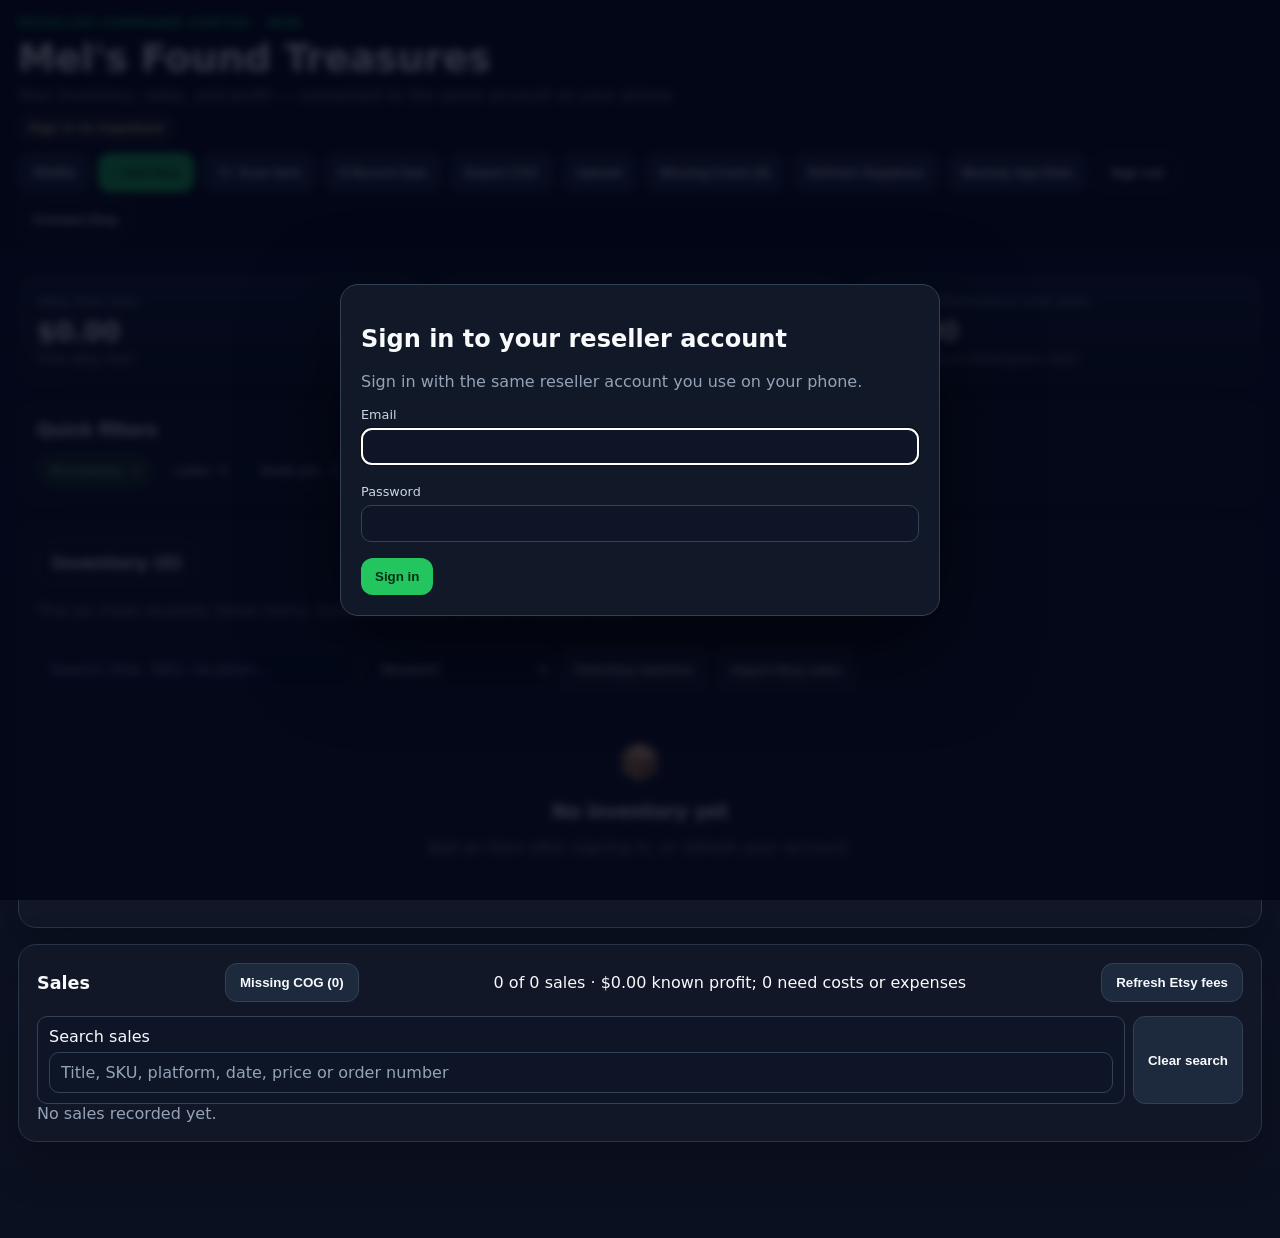
==== commit 7a2190b5: "Apply shared home palette across pages and dialogs" ====
--- a/index.html
+++ b/index.html
@@ -1267,6 +1267,7 @@
 <script src="./etsy-listings.js?v=etsy-fee-refresh-1"></script>
 <script src="./facebook-helper.js?v=facebook-forms-2"></script>
 <link rel="stylesheet" href="./marketplace-forms.css?v=marketplace-forms-1">
+<link rel="stylesheet" href="./app-theme.css?v=all-pages-1">
 <script src="./marketplace-forms.js?v=marketplace-forms-1"></script>
 <script src="./stats.js?v=marketplace-popup"></script>
 </body>
--- a/app-theme.css
+++ b/app-theme.css
@@ -0,0 +1,61 @@
+/* Shared palette for every Reseller page and dialog. */
+:root{color-scheme:dark;--bg:#0b1020;--panel:#111827;--panel2:#182235;--text:#f8fafc;--muted:#94a3b8;--line:#273449;--accent:#22c55e;--accent2:#16a34a;--warn:#f59e0b;--danger:#ef4444;--blue:#60a5fa;--shadow:0 18px 50px rgba(0,0,0,.24)}
+html{background:var(--bg);color:var(--text)}
+body{color:var(--text);background:linear-gradient(180deg,#0b1020 0,#0e1628 34%,#0b1020 100%);min-height:100vh}
+a{color:#86efac}
+dialog{background:var(--panel);color:var(--text);border:1px solid var(--line)}
+dialog::backdrop{background:rgba(2,6,23,.8)}
+input,select,textarea{accent-color:var(--accent)}
+input::placeholder,textarea::placeholder{color:var(--muted);opacity:1}
+input::file-selector-button{background:var(--panel2);color:var(--text);border:1px solid #344259;border-radius:6px;padding:7px 10px;margin-right:10px}
+.stats-report{background:var(--panel);color:var(--text);border-color:var(--line)}
+.stats-report h2{color:var(--text)}
+.stats-report>p,.stats-filters label,#statsCoverage,.marketplace-stats-coverage{color:var(--muted)}
+.stats-report th,.stats-report td{border-color:var(--line)}
+.stats-report thead th{background:var(--panel2);color:#cbd5e1}
+.stats-report tbody tr:hover{background:var(--panel2)}
+.stats-kpis article{background:linear-gradient(180deg,var(--panel2),var(--panel));border-color:var(--line)}
+.stats-kpis strong{color:var(--text)}
+.stats-kpis span,.stats-kpis small{color:var(--muted)}
+.stats-heading a{color:#86efac}
+#statsLink[aria-current=page]{background:#193225;border-color:#2b6d43;color:#bbf7d0}
+.setup-page code{background:var(--panel2);color:var(--text);border:1px solid var(--line);border-radius:4px}
+.setup-page .note{background:var(--panel);border:1px solid var(--line);color:#cbd5e1}
+.inventory-table-view{background:var(--panel);color:var(--text);border-color:var(--line);box-shadow:var(--shadow)}
+.inventory-table-view .panel-head{border-color:var(--line)}
+.inventory-table-view .panel-head h2 button{color:var(--text)}
+.inventory-table-view .panel-head .muted,.inventory-table-view .empty-state{color:var(--muted)}
+.inventory-table-view .toolbar input,.inventory-table-view .toolbar select,.inventory-table-view button.secondary{background:#0d1526;color:var(--text);border-color:#344259}
+.inventory-table-view .toolbar button.secondary{color:var(--text);border-color:#344259}
+#inventoryTable.inventory-table-view #inventoryList{border-color:var(--line)}
+.inventory-table-view .inventory-columns{background:var(--panel2);color:#cbd5e1;border-color:var(--line)}
+.inventory-table-view .inventory-row{background:#0d1526;border-color:var(--line)}
+.inventory-table-view .inventory-row:hover,.inventory-table-view .inventory-row:focus-within{background:var(--panel2)}
+.inventory-table-view .inventory-row .thumb{background:#172033;color:var(--muted)}
+.inventory-table-view .inventory-row .item-main h3,.inventory-table-view .inventory-row .price{color:var(--text)}
+.inventory-table-view .inventory-row .meta,.inventory-table-view .inventory-market small{color:var(--muted)}
+.inventory-table-view .inventory-market{border-color:var(--line)}
+.inventory-table-view .inventory-market small[data-listed=true]{background:#123921;color:#bbf7d0}
+.inventory-table-view .inventory-market button,.inventory-table-view .inventory-market a{color:#86efac}
+.inventory-table-view .inventory-market::before{color:#cbd5e1}
+body:has(#itemDialog[open]){background:linear-gradient(180deg,#0b1020 0,#0e1628 34%,#0b1020 100%)}
+#itemDialog{background:transparent;color:var(--text)}
+#itemDialog .item-page-sidebar{background:var(--panel);border-color:var(--line)}
+#itemDialog .item-page-sidebar nav{border-color:var(--line)}
+#itemDialog .item-page-sidebar nav a{color:#cbd5e1}
+#itemDialog .item-page-sidebar nav a:hover{background:var(--panel2)}
+#itemDialog .item-page-sidebar .primary{background:var(--accent);color:#052e16;border-color:var(--accent)}
+#itemDialog .item-page-sidebar .ghost,#itemDialog .item-page-sidebar .secondary{background:#1d293d;color:var(--text);border-color:#334155}
+#itemDialog .item-page-sidebar .danger{color:#fecaca;border-color:#7f1d1d}
+#itemDialog .eyebrow{color:var(--accent)}
+#itemDialog label,#itemDialog .marketplace-form label{color:#cbd5e1}
+#itemDialog .muted,#itemDialog small,#itemDialog .marketplace-form-note{color:var(--muted)}
+#itemDialog input,#itemDialog select,#itemDialog textarea{background:#0d1526;color:var(--text);border-color:#344259}
+#itemDialog .secondary,#itemDialog .ghost{background:#1d293d;color:var(--text);border-color:#334155}
+#itemDialog .photo-section,#itemDialog .form-grid,#itemDialog #etsyListingPanel{background:var(--panel);border-color:var(--line)}
+#itemDialog a,#itemDialog #etsyListingPanel a{color:#86efac}
+#itemDialog .marketplace-tabs{background:var(--bg);border-color:var(--line)}
+#itemDialog .marketplace-tabs button{background:#1d293d;color:var(--text);border-color:#334155}
+#itemDialog .marketplace-tabs button[aria-selected=true]{background:var(--accent);color:#052e16;border-color:var(--accent)}
+#itemDialog .marketplace-sidebar button{color:#cbd5e1}
+#itemDialog .marketplace-sidebar button[aria-pressed=true]{background:#193225;color:#bbf7d0}
